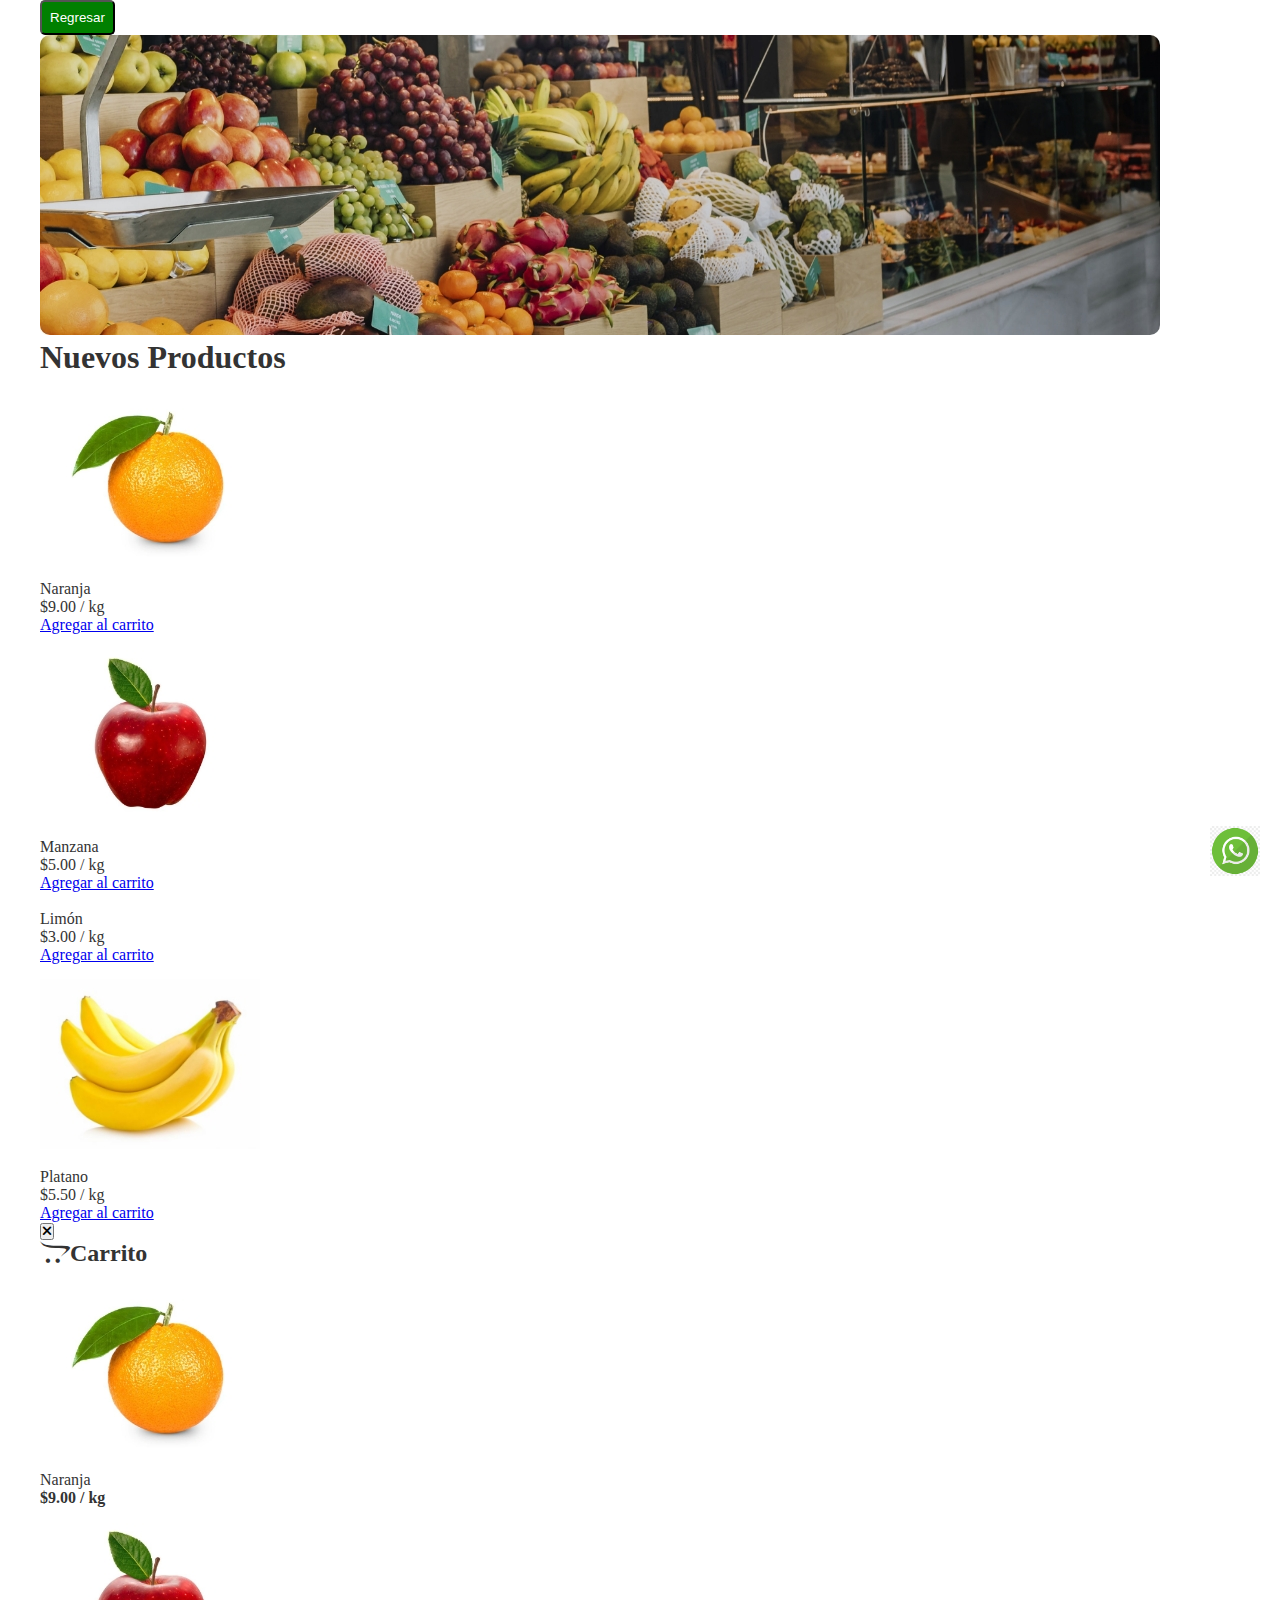
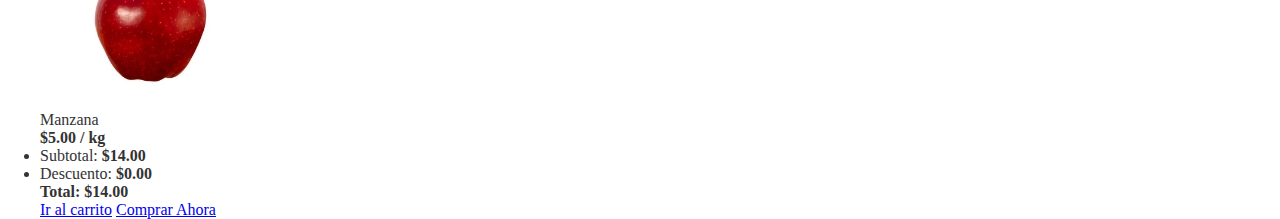
==== bebidas.html @ f9a5b92f "Add files via upload" ====
<!DOCTYPE html>
<html lang="en">
<head>
    <meta charset="UTF-8">
    <meta name="viewport" content="width=device-width, initial-scale=1.0">
    <title>La Esquina verde</title>
    <link rel="stylesheet" href="Granos.css">
</head>
<body>
    <a href="https://wa.me/1234567890" class="whatsapp-icon" target="_blank">
        <img src="img/wsp.png" alt="WhatsApp" width="50" height="50">
      </a>
    <button type="button" id="back"><a class="" href="index.html">Regresar</a></button>
	<!DOCTYPE html>
<html lang="es">
<head>
    <meta charset="UTF-8">
    <meta http-equiv="X-UA-Compatible" content="IE=edge">
    <meta name="viewport" content="width=device-width, initial-scale=1.0">
    <title>Diseño modal carrito de compras con html, css y javascript</title>

    <!--FUENTE DE ICONOS-->
    <link rel="stylesheet" href="https://cdnjs.cloudflare.com/ajax/libs/font-awesome/6.4.0/css/all.min.css">

    <link rel="stylesheet" href="css/style.css">
</head>
<body>
    
    <div class="container">

        <div class="banner">
            <img src="img/banner.jpg" alt="">
        </div>

        <h1 class="title">Nuevos Productos</h1>

        <div class="product-grid">
            <div class="product-grid__item">
                <div class="product-grid__imagen">
                    <img src="img/naranja.jpg" alt="">
                </div>

                <div class="product-grid__info">
                    <p class="product-grid__name">Naranja</p>
                    <p class="product-grid__price">$9.00 / kg</p>

                    <a href="#" class="product-grid__btn btn-default" data-btn-action="add-btn-cart" data-modal="#jsModalCarrito"  >Agregar al carrito</a>

                </div>

            </div>

            <div class="product-grid__item">
                <div class="product-grid__imagen">
                    <img src="img/manzana.jpg" alt="">
                </div>

                <div class="product-grid__info">
                    <p class="product-grid__name">Manzana</p>
                    <p class="product-grid__price">$5.00 / kg</p>
                    <a href="#" class="product-grid__btn btn-default" data-btn-action="add-btn-cart" data-modal="#jsModalCarrito" >Agregar al carrito</a>
                </div>

            </div>

            <div class="product-grid__item">
                <div class="product-grid__imagen">
                    <img src="img/limon.jpg" alt="">
                </div>

                <div class="product-grid__info">
                    <p class="product-grid__name">Limón</p>
                    <p class="product-grid__price">$3.00 / kg</p>
                    <a href="#" class="product-grid__btn btn-default" data-btn-action="add-btn-cart" data-modal="#jsModalCarrito">Agregar al carrito</a>
                </div>

            </div>

            <div class="product-grid__item">
                <div class="product-grid__imagen">
                    <img src="img/platano.jpg" alt="">
                </div>

                <div class="product-grid__info">
                    <p class="product-grid__name">Platano</p>
                    <p class="product-grid__price">$5.50 / kg</p>
                    <a href="#" class="product-grid__btn btn-default" data-btn-action="add-btn-cart" data-modal="#jsModalCarrito">Agregar al carrito</a>
                </div>

            </div>

        </div>

        <!--MODAL CARRITO-->
        <div class="modal" id="jsModalCarrito">
            <div class="modal__container">
                <button type="button" class="modal__close fa-solid fa-xmark jsModalClose "></button>

                <div class="modal__info">
                    <div class="modal__header">
                        <h2><i class="fa-brands fa-opencart"></i>Carrito</h2>
                    </div>

                    <div class="modal__body">
                        <div class="modal__list">
                            <div class="modal__item">
                                <div class="modal__thumb">
                                    <img src="img/naranja.jpg" alt="Naranja">
                                </div>
                                <div class="modal__text-product">
                                    <p>Naranja</p>
                                    <p><strong>$9.00 / kg</strong></p>
                                </div>
                            </div>


                            <div class="modal__item">
                                <div class="modal__thumb">
                                    <img src="img/manzana.jpg" alt="Naranja">
                                </div>
                                <div class="modal__text-product">
                                    <p>Manzana</p>
                                    <p><strong>$5.00 / kg</strong></p>
                                </div>
                            </div>

                        </div>
                    </div>

                    <div class="modal__footer">
                        <div class="modal__list-price">
                            <ul>
                                <li>Subtotal: <strong>$14.00</strong></li>
                                <li>Descuento: <strong>$0.00</strong></li>
                            </ul>
                            <h4 class="modal__total-cart"> Total: $14.00</h4>
                        </div>

                        <div class="modal__btns">
                            <a href="#" class="btn-border">Ir al carrito</a>
                            <a href="#" class="btn-primary">Comprar Ahora</a>
                        </div>
                    </div>
                </div>
            </div>
        </div>

    </div>

    <script src="Granos.js"></script>
</body>
</html>
---- Granos.css ----
/* Globales */
*::after,
*::before,
*{
    margin: 0;
    padding: 0;
    box-sizing: border-box;
}

body{
    margin: 0 auto;
    max-width: 1200px;
    font-family: 'Lato';
    color: #333;
    
}
#back {
    background-color: green;
    padding: 8px;
    border-radius: 5px;
}

#back a {
    color: #ffffff;
    text-decoration: none;
}
.icon-cart{
    width: 40px;
    height: 40px;
    stroke: #000;
}

.icon-cart:hover{
    cursor: pointer;
}

img{
    max-width: 100%;
}

/* Header */
header{
    display: flex;
    justify-content: space-between;
    padding: 30px 0 40px 0;
}

.container-icon{
    position: relative;
}

.count-products{
    position: absolute;
    top: 55%;
    right: 0;

    background-color: #000;
    color: #fff;
    width: 25px;
    height: 25px;

    display: flex;
    justify-content: center;
    align-items: center;
    border-radius: 50%;
}

#contador-productos{
    font-size: 12px;
}

.container-cart-products{
    position: absolute;
    top: 50px;
    right: 0;

    background-color: #fff;
    width: 400px;
    z-index: 1;
    box-shadow: 0 10px 20px rgba(0, 0, 0, 0.20);
    border-radius: 10px;
    
}

.cart-product{
    display: flex;
    align-items: center;
    justify-content: space-between;
    padding: 30px;

    border-bottom: 1px solid rgba(0, 0, 0, 0.20);

}

.info-cart-product{
    display: flex;
    justify-content: space-between;
    flex: 0.8;
}

.titulo-producto-carrito{
    font-size: 20px;
}

.precio-producto-carrito{
    font-weight: 700;
    font-size: 20px;
    margin-left: 10px;
}

.cantidad-producto-carrito{
    font-weight: 400;
    font-size: 20px;
}

.icon-close{
    width: 25px;
    height: 25px;
}

.icon-close:hover{
    stroke: red;
    cursor: pointer;
}

.cart-total{
    display: flex;
    justify-content: center;
    align-items: center;
    padding: 20px 0;
    gap: 20px;
}

.cart-total h3{
    font-size: 20px;
    font-weight: 700;
}

.total-pagar{
    font-size: 20px;
    font-weight: 900;
}

.hidden-cart{
    display: none;
}




/* Main */
.container-items{
    display: grid;
    grid-template-columns: repeat(3, 1fr);
    gap: 20px;
}

.item{
    border-radius: 10px;
}

.item:hover{
    box-shadow: 0 10px 20px rgba(0, 0, 0, 0.20);
}

.item img{
    width: 100%;
    height: 300px;
    object-fit: cover;
    border-radius: 10px 10px 0 0;
    transition: all .5s;
}

.item figure{
    overflow: hidden;
}

.item:hover img{
    transform: scale(1.2);
}

.info-product{
    padding: 15px 30px;
    line-height: 2;
    display: flex;
    flex-direction: column;
    gap: 10px;
}

.price{
    font-size: 18px;
    font-weight: 900;
}

.info-product button{
    border: none;
    background: none;
    background-color: #000;
    color: #fff;
    padding: 15px 10px;
    cursor: pointer;
}

footer {
    background-color: #333333;
    color: #ffffff;
    padding: 5px 0;
    text-align: center;
    width: 100%;
    position: fixed;
    bottom: 0;
}

.whatsapp-icon {
    position: fixed;
    bottom: 20px;
    right: 20px;
    z-index: 100;
  }
  
  .whatsapp-icon img {
    width: 50px;
    height: 50px;
  }
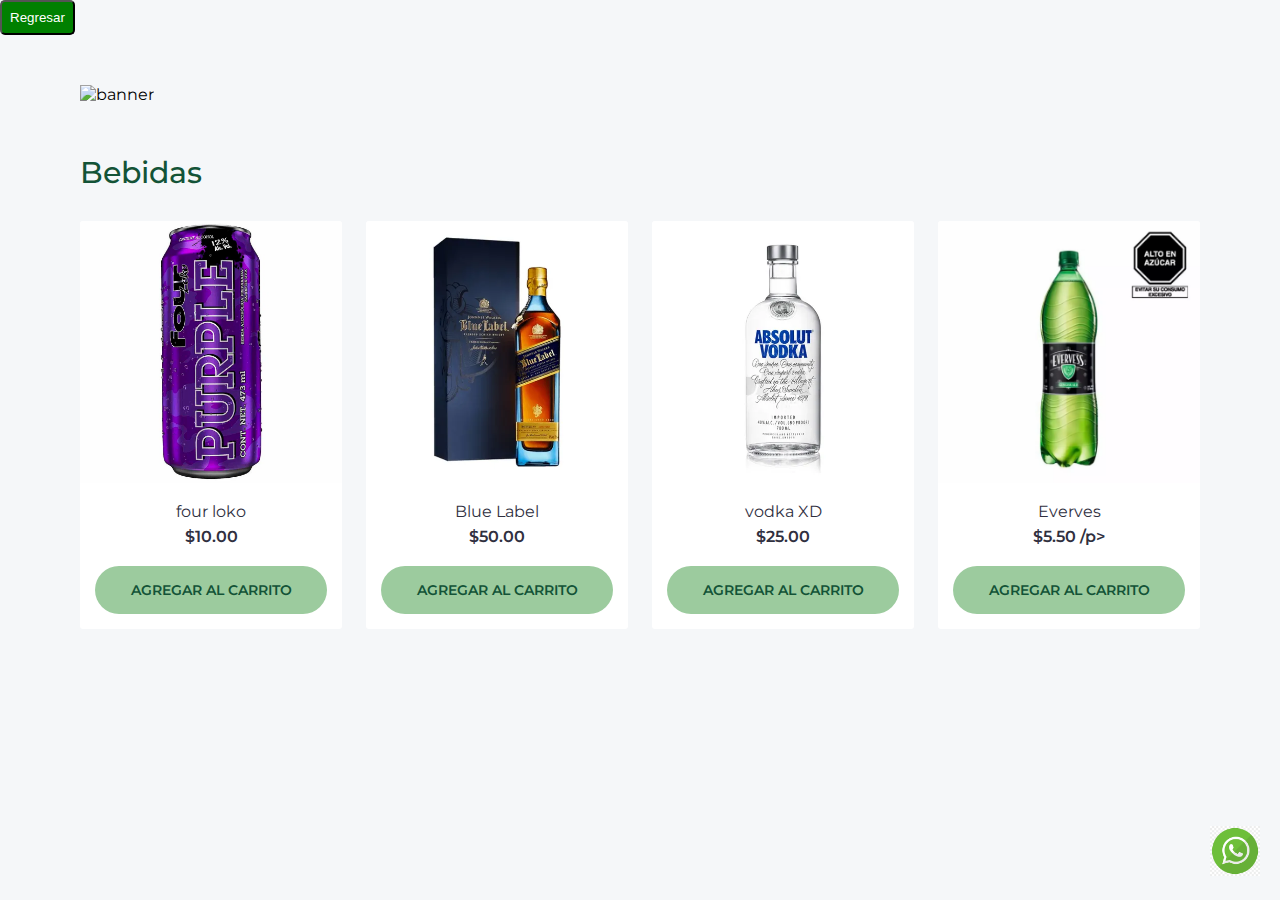
==== commit 6f71750a: "ASA" ====
--- a/bebidas.html
+++ b/bebidas.html
@@ -4,7 +4,7 @@
     <meta charset="UTF-8">
     <meta name="viewport" content="width=device-width, initial-scale=1.0">
     <title>La Esquina verde</title>
-    <link rel="stylesheet" href="Granos.css">
+    <link rel="stylesheet" href="bebidas.css">
 </head>
 <body>
     <a href="https://wa.me/1234567890" class="whatsapp-icon" target="_blank">
@@ -17,32 +17,32 @@
     <meta charset="UTF-8">
     <meta http-equiv="X-UA-Compatible" content="IE=edge">
     <meta name="viewport" content="width=device-width, initial-scale=1.0">
-    <title>Diseño modal carrito de compras con html, css y javascript</title>
+    <title>Comida Rapida</title>
 
     <!--FUENTE DE ICONOS-->
     <link rel="stylesheet" href="https://cdnjs.cloudflare.com/ajax/libs/font-awesome/6.4.0/css/all.min.css">
 
-    <link rel="stylesheet" href="css/style.css">
+    <link rel="stylesheet" href="Comidarapida.css">
 </head>
 <body>
     
     <div class="container">
 
         <div class="banner">
-            <img src="img/banner.jpg" alt="">
+            <img src="img/bebidas_400x700.jpeg" alt="banner">
         </div>
 
-        <h1 class="title">Nuevos Productos</h1>
+        <h1 class="title">Bebidas</h1>
 
         <div class="product-grid">
             <div class="product-grid__item">
                 <div class="product-grid__imagen">
-                    <img src="img/naranja.jpg" alt="">
+                    <img src="img/four82.webp" alt="four loko">
                 </div>
 
                 <div class="product-grid__info">
-                    <p class="product-grid__name">Naranja</p>
-                    <p class="product-grid__price">$9.00 / kg</p>
+                    <p class="product-grid__name">four loko</p>
+                    <p class="product-grid__price">$10.00 </p>
 
                     <a href="#" class="product-grid__btn btn-default" data-btn-action="add-btn-cart" data-modal="#jsModalCarrito"  >Agregar al carrito</a>
 
@@ -52,12 +52,12 @@
 
             <div class="product-grid__item">
                 <div class="product-grid__imagen">
-                    <img src="img/manzana.jpg" alt="">
+                    <img src="img/blue label.webp" alt="">
                 </div>
 
                 <div class="product-grid__info">
-                    <p class="product-grid__name">Manzana</p>
-                    <p class="product-grid__price">$5.00 / kg</p>
+                    <p class="product-grid__name">Blue Label</p>
+                    <p class="product-grid__price">$50.00 </p>
                     <a href="#" class="product-grid__btn btn-default" data-btn-action="add-btn-cart" data-modal="#jsModalCarrito" >Agregar al carrito</a>
                 </div>
 
@@ -65,12 +65,12 @@
 
             <div class="product-grid__item">
                 <div class="product-grid__imagen">
-                    <img src="img/limon.jpg" alt="">
+                    <img src="img/vodka.webp" alt="">
                 </div>
 
                 <div class="product-grid__info">
-                    <p class="product-grid__name">Limón</p>
-                    <p class="product-grid__price">$3.00 / kg</p>
+                    <p class="product-grid__name">vodka XD</p>
+                    <p class="product-grid__price">$25.00 </p>
                     <a href="#" class="product-grid__btn btn-default" data-btn-action="add-btn-cart" data-modal="#jsModalCarrito">Agregar al carrito</a>
                 </div>
 
@@ -78,12 +78,12 @@
 
             <div class="product-grid__item">
                 <div class="product-grid__imagen">
-                    <img src="img/platano.jpg" alt="">
+                    <img src="img/everves.webp" alt="">
                 </div>
 
                 <div class="product-grid__info">
-                    <p class="product-grid__name">Platano</p>
-                    <p class="product-grid__price">$5.50 / kg</p>
+                    <p class="product-grid__name">Everves</p>
+                    <p class="product-grid__price">$5.50 /p>
                     <a href="#" class="product-grid__btn btn-default" data-btn-action="add-btn-cart" data-modal="#jsModalCarrito">Agregar al carrito</a>
                 </div>
 
@@ -91,7 +91,7 @@
 
         </div>
 
-        <!--MODAL CARRITO-->
+        <!--la vaina del carrito de compras que estreeeeees-->
         <div class="modal" id="jsModalCarrito">
             <div class="modal__container">
                 <button type="button" class="modal__close fa-solid fa-xmark jsModalClose "></button>
@@ -105,22 +105,22 @@
                         <div class="modal__list">
                             <div class="modal__item">
                                 <div class="modal__thumb">
-                                    <img src="img/naranja.jpg" alt="Naranja">
+                                    <img src="img/sabrosa-hamburguesa-papas-fritas.jpg" alt="Naranja">
                                 </div>
                                 <div class="modal__text-product">
-                                    <p>Naranja</p>
-                                    <p><strong>$9.00 / kg</strong></p>
+                                    <p>Hamburguesa</p>
+                                    <p><strong>$20.00 </strong></p>
                                 </div>
                             </div>
 
 
                             <div class="modal__item">
                                 <div class="modal__thumb">
-                                    <img src="img/manzana.jpg" alt="Naranja">
+                                    <img src="img/184-h.jpg" alt="Naranja">
                                 </div>
                                 <div class="modal__text-product">
-                                    <p>Manzana</p>
-                                    <p><strong>$5.00 / kg</strong></p>
+                                    <p>Shawarma</p>
+                                    <p><strong>$12.50 / kg</strong></p>
                                 </div>
                             </div>
 
@@ -130,10 +130,10 @@
                     <div class="modal__footer">
                         <div class="modal__list-price">
                             <ul>
-                                <li>Subtotal: <strong>$14.00</strong></li>
+                                <li>Subtotal: <strong>$20.00</strong></li>
                                 <li>Descuento: <strong>$0.00</strong></li>
                             </ul>
-                            <h4 class="modal__total-cart"> Total: $14.00</h4>
+                            <h4 class="modal__total-cart"> Total: $20.00</h4>
                         </div>
 
                         <div class="modal__btns">
@@ -147,6 +147,6 @@
 
     </div>
 
-    <script src="Granos.js"></script>
+    <script src="bebidas.js"></script>
 </body>
 </html>--- a/bebidas.css
+++ b/bebidas.css
@@ -0,0 +1,321 @@
+@import url('https://fonts.googleapis.com/css2?family=Montserrat:wght@100;200;300;400;500;600;700&display=swap');
+:root{
+    --color1: #135337;
+    --color2:#9CCB9E;
+    --color3: #30303F;
+    --fondo: #F5F7F9;
+    --border: #C9C6C6;
+}
+
+#back {
+    background-color: green;
+    padding: 8px;
+    border-radius: 5px;
+}
+
+#back a {
+    color: #ffffff;
+    text-decoration: none;
+}
+
+
+*{
+    padding: 0;
+    margin: 0;
+    box-sizing: border-box;
+}
+
+body{
+    font-family: 'Montserrat', sans-serif;
+    background-color: var(--fondo);
+}
+
+.container{
+    max-width: 1120px;
+    width: 95%;
+    margin-left: auto;
+    margin-right: auto;
+}
+
+img{
+    max-width: 100%;
+    
+
+}
+
+.banner{
+    margin: 50px 0;
+}
+
+.title{
+    font-size: 30px;
+    font-weight: 500;
+    color: var(--color1);
+    margin-bottom: 30px;
+}
+
+.product-grid{
+    display: grid;
+    grid-template-columns: repeat(4,1fr);
+    grid-gap: 1.5rem;
+    margin-bottom: 50px;
+}
+
+.product-grid__item{
+    background-color: #fff;
+    border-radius: 3px;
+    overflow: hidden;
+}
+
+.product-grid__imagen{
+    text-align: center;
+}
+
+.product-grid__info{
+    padding: 15px;
+    text-align: center;
+}
+
+.product-grid__name{
+    font-size: 16px;
+    color: var(--color3);
+    margin-bottom: 6px;
+    font-weight: 400;
+}
+
+.product-grid__price{
+    font-size: 16px;
+    font-weight: 600;
+    color: var(--color3);
+}
+
+.product-grid__btn{
+    margin-top: 20px;
+}
+
+.btn-default,
+.btn-border,
+.btn-primary{
+    width: 100%;
+    height: 48px;
+    line-height: 48px;
+    outline: 0;
+    display: inline-block;
+    border-radius: 25px;
+    cursor: pointer;
+    padding: 0 20px;
+
+    text-decoration: none;
+    font-size: 14px;
+    text-transform: uppercase;
+    font-weight: 600;
+    text-align: center;
+}
+
+.btn-default{
+    background-color: var(--color2);
+    color: var(--color1);
+}
+
+.btn-default:hover{
+    background-color: var(--color1);
+    color: #fff;
+}
+
+
+.btn-border{
+    border: 2px solid var(--color1);
+    color: var(--color1);
+    background-color: transparent;
+}
+
+.btn-border:hover{
+    background-color: var(--color2);
+    border-color: var(--color2);
+}
+
+.btn-primary{
+    background-color: var(--color1);
+    color: #fff;
+}
+
+.modal{
+    position: fixed;
+    top: 0;
+    right: 0;
+    background-color: var(--fondo);
+    width: 100%;
+    max-width: 350px;
+    height: 100vh;
+
+    visibility: hidden;
+    opacity: 0;
+    transform: translateX(100%);
+    transition: all .35s ease-in;
+
+    z-index: 20000;
+}
+
+.modal::after{
+    position: fixed;
+    top: 0;
+    right: 350px;
+    width: 100vw;
+    height: 100vh;
+    background-color: rgba(0, 0, 0, .4);
+    z-index: 999;
+
+    opacity: 0;
+    content: '';
+    pointer-events: none;
+    transition: all .35s ease-in;
+}
+
+.modal.active{
+    visibility: visible;
+    opacity: 1;
+    transform: none;
+}
+
+.modal.active::after{
+    opacity: 1;
+    pointer-events: auto;
+}
+.modal__container{
+    height: 100%;
+    padding: 30px;
+    position: relative;
+    z-index: 1000;
+}
+
+.modal__close{
+    position: absolute;
+    left: -50px;
+    top: 20px;
+    width: 40px;
+    height: 40px;
+    border-radius: 50%;
+    background-color: var(--color2);
+    color: var(--color1);
+    border: none;
+    font-size: 18px;
+    cursor: pointer;
+}
+
+.modal__info{
+    display: flex;
+    flex-flow: column;
+    height: 100%;
+    overflow: hidden;
+}
+
+.modal__header{
+    padding-bottom: 30px;
+    margin-bottom: 30px;
+    border-bottom: 1px solid var(--border);
+}
+
+.modal__header h2{
+    font-size: 24px;
+    color: var(--color1);
+    font-weight: 600;
+}
+
+.modal__header h2 i{
+    margin-right: 10px;
+}
+
+.modal__body{
+    position: relative;
+    overflow-x: hidden;
+    overflow-y: visible;
+    width: 100%;
+    flex-grow: 1;
+}
+
+.modal__item{
+    display: flex;
+    align-items: center;
+}
+
+.modal__item + .modal__item{
+    margin-top: 20px;
+}
+
+.modal__thumb{
+    width: 80px;
+}
+
+.modal__text-product{
+    width: calc(100% - 80px);
+    padding-left: 20px;
+}
+
+.modal__text-product p strong{
+    color: var(--color1);
+    margin-top: 6px;
+}
+
+.modal__footer{
+    padding-top: 30px;
+    margin-top: 30px;
+    border-top: 1px solid var(--border);
+}
+
+.modal__list-price ul li+li{
+    margin-top: 10px;
+}
+
+.modal__list-price ul li strong{
+    color: var(--color1);
+}
+
+.modal__total-cart{
+    font-size: 20px;
+    color: var(--color1);
+    margin: 20px 0;
+}
+
+.modal__btns{
+    padding-top: 30px;
+    border-top: 1px solid var(--border);
+}
+
+.modal__btns a+a{
+    margin-top: 15px;
+}
+
+@media (max-width: 820px){
+    .product-grid{
+        grid-template-columns: repeat(2,1fr);
+    }
+}
+
+
+@media (max-width: 600px){
+    .product-grid{
+        grid-template-columns: 1fr;
+    }
+}
+
+footer {
+    background-color: #333333;
+    color: #ffffff;
+    padding: 5px 0;
+    text-align: center;
+    width: 100%;
+    position: fixed;
+    bottom: 0;
+}
+
+.whatsapp-icon {
+    position: fixed;
+    bottom: 20px;
+    right: 20px;
+    z-index: 100;
+  }
+  
+  .whatsapp-icon img {
+    width: 50px;
+    height: 50px;
+  }--- a/Comidarapida.css
+++ b/Comidarapida.css
@@ -0,0 +1,307 @@
+@import url('https://fonts.googleapis.com/css2?family=Montserrat:wght@100;200;300;400;500;600;700&display=swap');
+:root{
+    --color1: #135337;
+    --color2:#9CCB9E;
+    --color3: #30303F;
+    --fondo: #F5F7F9;
+    --border: #C9C6C6;
+}
+
+*{
+    padding: 0;
+    margin: 0;
+    box-sizing: border-box;
+}
+
+body{
+    font-family: 'Montserrat', sans-serif;
+    background-color: var(--fondo);
+}
+
+.container{
+    max-width: 1120px;
+    width: 95%;
+    margin-left: auto;
+    margin-right: auto;
+}
+
+img{
+    max-width: 100%;
+}
+
+.banner{
+    margin: 50px 0;
+}
+
+.title{
+    font-size: 30px;
+    font-weight: 500;
+    color: var(--color1);
+    margin-bottom: 30px;
+}
+
+.product-grid{
+    display: grid;
+    grid-template-columns: repeat(4,1fr);
+    grid-gap: 1.5rem;
+    margin-bottom: 50px;
+}
+
+.product-grid__item{
+    background-color: #fff;
+    border-radius: 3px;
+    overflow: hidden;
+}
+
+.product-grid__imagen{
+    text-align: center;
+}
+
+.product-grid__info{
+    padding: 15px;
+    text-align: center;
+}
+
+.product-grid__name{
+    font-size: 16px;
+    color: var(--color3);
+    margin-bottom: 6px;
+    font-weight: 400;
+}
+
+.product-grid__price{
+    font-size: 16px;
+    font-weight: 600;
+    color: var(--color3);
+}
+
+.product-grid__btn{
+    margin-top: 20px;
+}
+
+.btn-default,
+.btn-border,
+.btn-primary{
+    width: 100%;
+    height: 48px;
+    line-height: 48px;
+    outline: 0;
+    display: inline-block;
+    border-radius: 25px;
+    cursor: pointer;
+    padding: 0 20px;
+
+    text-decoration: none;
+    font-size: 14px;
+    text-transform: uppercase;
+    font-weight: 600;
+    text-align: center;
+}
+
+.btn-default{
+    background-color: var(--color2);
+    color: var(--color1);
+}
+
+.btn-default:hover{
+    background-color: var(--color1);
+    color: #fff;
+}
+
+
+.btn-border{
+    border: 2px solid var(--color1);
+    color: var(--color1);
+    background-color: transparent;
+}
+
+.btn-border:hover{
+    background-color: var(--color2);
+    border-color: var(--color2);
+}
+
+.btn-primary{
+    background-color: var(--color1);
+    color: #fff;
+}
+
+.modal{
+    position: fixed;
+    top: 0;
+    right: 0;
+    background-color: var(--fondo);
+    width: 100%;
+    max-width: 350px;
+    height: 100vh;
+
+    visibility: hidden;
+    opacity: 0;
+    transform: translateX(100%);
+    transition: all .35s ease-in;
+
+    z-index: 20000;
+}
+
+.modal::after{
+    position: fixed;
+    top: 0;
+    right: 350px;
+    width: 100vw;
+    height: 100vh;
+    background-color: rgba(0, 0, 0, .4);
+    z-index: 999;
+
+    opacity: 0;
+    content: '';
+    pointer-events: none;
+    transition: all .35s ease-in;
+}
+
+.modal.active{
+    visibility: visible;
+    opacity: 1;
+    transform: none;
+}
+
+.modal.active::after{
+    opacity: 1;
+    pointer-events: auto;
+}
+.modal__container{
+    height: 100%;
+    padding: 30px;
+    position: relative;
+    z-index: 1000;
+}
+
+.modal__close{
+    position: absolute;
+    left: -50px;
+    top: 20px;
+    width: 40px;
+    height: 40px;
+    border-radius: 50%;
+    background-color: var(--color2);
+    color: var(--color1);
+    border: none;
+    font-size: 18px;
+    cursor: pointer;
+}
+
+.modal__info{
+    display: flex;
+    flex-flow: column;
+    height: 100%;
+    overflow: hidden;
+}
+
+.modal__header{
+    padding-bottom: 30px;
+    margin-bottom: 30px;
+    border-bottom: 1px solid var(--border);
+}
+
+.modal__header h2{
+    font-size: 24px;
+    color: var(--color1);
+    font-weight: 600;
+}
+
+.modal__header h2 i{
+    margin-right: 10px;
+}
+
+.modal__body{
+    position: relative;
+    overflow-x: hidden;
+    overflow-y: visible;
+    width: 100%;
+    flex-grow: 1;
+}
+
+.modal__item{
+    display: flex;
+    align-items: center;
+}
+
+.modal__item + .modal__item{
+    margin-top: 20px;
+}
+
+.modal__thumb{
+    width: 80px;
+}
+
+.modal__text-product{
+    width: calc(100% - 80px);
+    padding-left: 20px;
+}
+
+.modal__text-product p strong{
+    color: var(--color1);
+    margin-top: 6px;
+}
+
+.modal__footer{
+    padding-top: 30px;
+    margin-top: 30px;
+    border-top: 1px solid var(--border);
+}
+
+.modal__list-price ul li+li{
+    margin-top: 10px;
+}
+
+.modal__list-price ul li strong{
+    color: var(--color1);
+}
+
+.modal__total-cart{
+    font-size: 20px;
+    color: var(--color1);
+    margin: 20px 0;
+}
+
+.modal__btns{
+    padding-top: 30px;
+    border-top: 1px solid var(--border);
+}
+
+.modal__btns a+a{
+    margin-top: 15px;
+}
+
+@media (max-width: 820px){
+    .product-grid{
+        grid-template-columns: repeat(2,1fr);
+    }
+}
+
+
+@media (max-width: 600px){
+    .product-grid{
+        grid-template-columns: 1fr;
+    }
+}
+
+footer {
+    background-color: #333333;
+    color: #ffffff;
+    padding: 5px 0;
+    text-align: center;
+    width: 100%;
+    position: fixed;
+    bottom: 0;
+}
+
+.whatsapp-icon {
+    position: fixed;
+    bottom: 20px;
+    right: 20px;
+    z-index: 100;
+  }
+  
+  .whatsapp-icon img {
+    width: 50px;
+    height: 50px;
+  }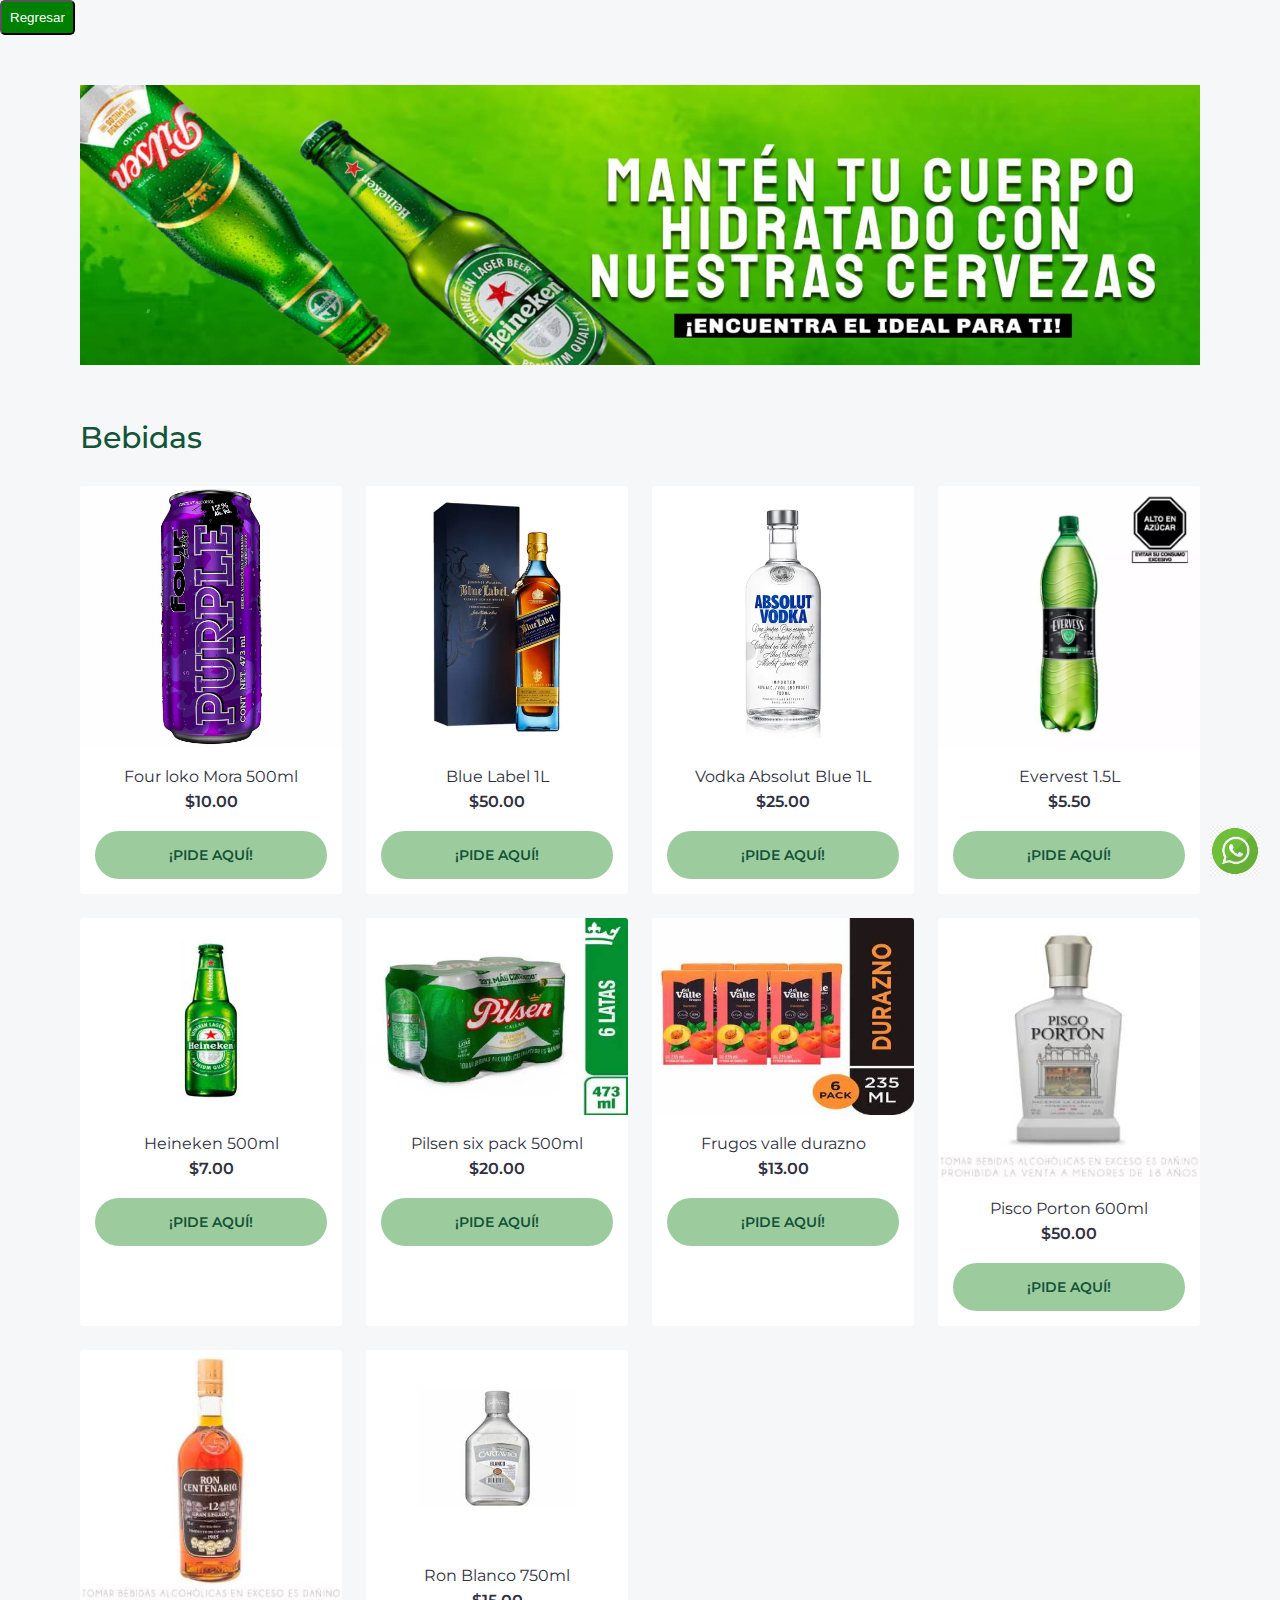
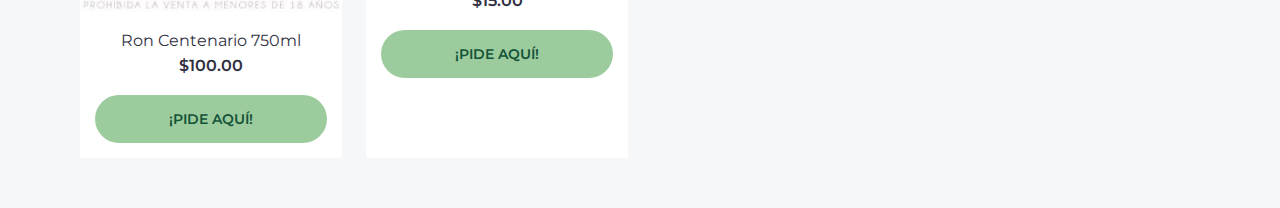
==== commit 1293566e: "Se modificó la sección bebidas y carrusel prmocional de bebidas :)" ====
--- a/bebidas.html
+++ b/bebidas.html
@@ -29,7 +29,7 @@
     <div class="container">
 
         <div class="banner">
-            <img src="img/bebidas_400x700.jpeg" alt="banner">
+            <img src="img/Bannerbebidas.jpg" alt="banner">
         </div>
 
         <h1 class="title">Bebidas</h1>
@@ -41,10 +41,10 @@
                 </div>
 
                 <div class="product-grid__info">
-                    <p class="product-grid__name">four loko</p>
+                    <p class="product-grid__name">Four loko Mora 500ml</p>
                     <p class="product-grid__price">$10.00 </p>
 
-                    <a href="#" class="product-grid__btn btn-default" data-btn-action="add-btn-cart" data-modal="#jsModalCarrito"  >Agregar al carrito</a>
+                    <a href="#" class="product-grid__btn btn-default" data-btn-action="add-btn-cart" data-modal="#jsModalCarrito"  >¡Pide aquí!</a>
 
                 </div>
 
@@ -56,9 +56,9 @@
                 </div>
 
                 <div class="product-grid__info">
-                    <p class="product-grid__name">Blue Label</p>
+                    <p class="product-grid__name">Blue Label 1L</p>
                     <p class="product-grid__price">$50.00 </p>
-                    <a href="#" class="product-grid__btn btn-default" data-btn-action="add-btn-cart" data-modal="#jsModalCarrito" >Agregar al carrito</a>
+                    <a href="#" class="product-grid__btn btn-default" data-btn-action="add-btn-cart" data-modal="#jsModalCarrito" >¡Pide aquí!</a>
                 </div>
 
             </div>
@@ -69,9 +69,9 @@
                 </div>
 
                 <div class="product-grid__info">
-                    <p class="product-grid__name">vodka XD</p>
+                    <p class="product-grid__name">Vodka Absolut Blue 1L</p>
                     <p class="product-grid__price">$25.00 </p>
-                    <a href="#" class="product-grid__btn btn-default" data-btn-action="add-btn-cart" data-modal="#jsModalCarrito">Agregar al carrito</a>
+                    <a href="#" class="product-grid__btn btn-default" data-btn-action="add-btn-cart" data-modal="#jsModalCarrito">¡Pide aquí!</a>
                 </div>
 
             </div>
@@ -82,12 +82,88 @@
                 </div>
 
                 <div class="product-grid__info">
-                    <p class="product-grid__name">Everves</p>
-                    <p class="product-grid__price">$5.50 /p>
-                    <a href="#" class="product-grid__btn btn-default" data-btn-action="add-btn-cart" data-modal="#jsModalCarrito">Agregar al carrito</a>
-                </div>
-
-            </div>
+                    <p class="product-grid__name">Evervest 1.5L</p>
+                    <p class="product-grid__price">$5.50</p>
+                    <a href="#" class="product-grid__btn btn-default" data-btn-action="add-btn-cart" data-modal="#jsModalCarrito">¡Pide aquí!</a>
+                </div>
+
+            </div>
+
+            <div class="product-grid__item">
+                <div class="product-grid__imagen">
+                    <img src="img/cerveza-heineken_900x6591.jpg" alt="">
+                </div>
+
+                <div class="product-grid__info">
+                    <p class="product-grid__name">Heineken 500ml</p>
+                    <p class="product-grid__price">$7.00</p>
+                    <a href="#" class="product-grid__btn btn-default" data-btn-action="add-btn-cart" data-modal="#jsModalCarrito">¡Pide aquí!</a>
+                </div>
+            
+            
+</div>
+            
+
+                <div class="product-grid__item">
+                    <div class="product-grid__imagen">
+                        <img src="img/pilsen.jpg" alt="">
+                    </div>
+    
+                    <div class="product-grid__info">
+                        <p class="product-grid__name">Pilsen six pack 500ml</p>
+                        <p class="product-grid__price">$20.00</p>
+                        <a href="#" class="product-grid__btn btn-default" data-btn-action="add-btn-cart" data-modal="#jsModalCarrito">¡Pide aquí!</a>
+                    </div>
+               </div>
+
+               <div class="product-grid__item">
+                <div class="product-grid__imagen">
+                    <img src="img/frugos-valle.jpg" alt="">
+                </div>
+
+                <div class="product-grid__info">
+                    <p class="product-grid__name">Frugos valle durazno</p>
+                    <p class="product-grid__price">$13.00</p>
+                    <a href="#" class="product-grid__btn btn-default" data-btn-action="add-btn-cart" data-modal="#jsModalCarrito">¡Pide aquí!</a>
+                </div>
+           </div>
+
+           <div class="product-grid__item">
+            <div class="product-grid__imagen">
+                <img src="img/pisco-porton.jpg" alt="">
+            </div>
+
+            <div class="product-grid__info">
+                <p class="product-grid__name">Pisco Porton 600ml</p>
+                <p class="product-grid__price">$50.00</p>
+                <a href="#" class="product-grid__btn btn-default" data-btn-action="add-btn-cart" data-modal="#jsModalCarrito">¡Pide aquí!</a>
+            </div>
+       </div>
+
+       <div class="product-grid__item">
+        <div class="product-grid__imagen">
+            <img src="img/Ron centenario.jpg" alt="">
+        </div>
+
+        <div class="product-grid__info">
+            <p class="product-grid__name">Ron Centenario 750ml</p>
+            <p class="product-grid__price">$100.00</p>
+            <a href="#" class="product-grid__btn btn-default" data-btn-action="add-btn-cart" data-modal="#jsModalCarrito">¡Pide aquí!</a>
+        </div>
+   </div>
+
+   <div class="product-grid__item">
+    <div class="product-grid__imagen">
+        <img src="img/Ron Blanco.jpg" alt="">
+    </div>
+
+    <div class="product-grid__info">
+        <p class="product-grid__name">Ron Blanco 750ml</p>
+        <p class="product-grid__price">$15.00</p>
+        <a href="#" class="product-grid__btn btn-default" data-btn-action="add-btn-cart" data-modal="#jsModalCarrito">¡Pide aquí!</a>
+    </div>
+</div>
+
 
         </div>
 
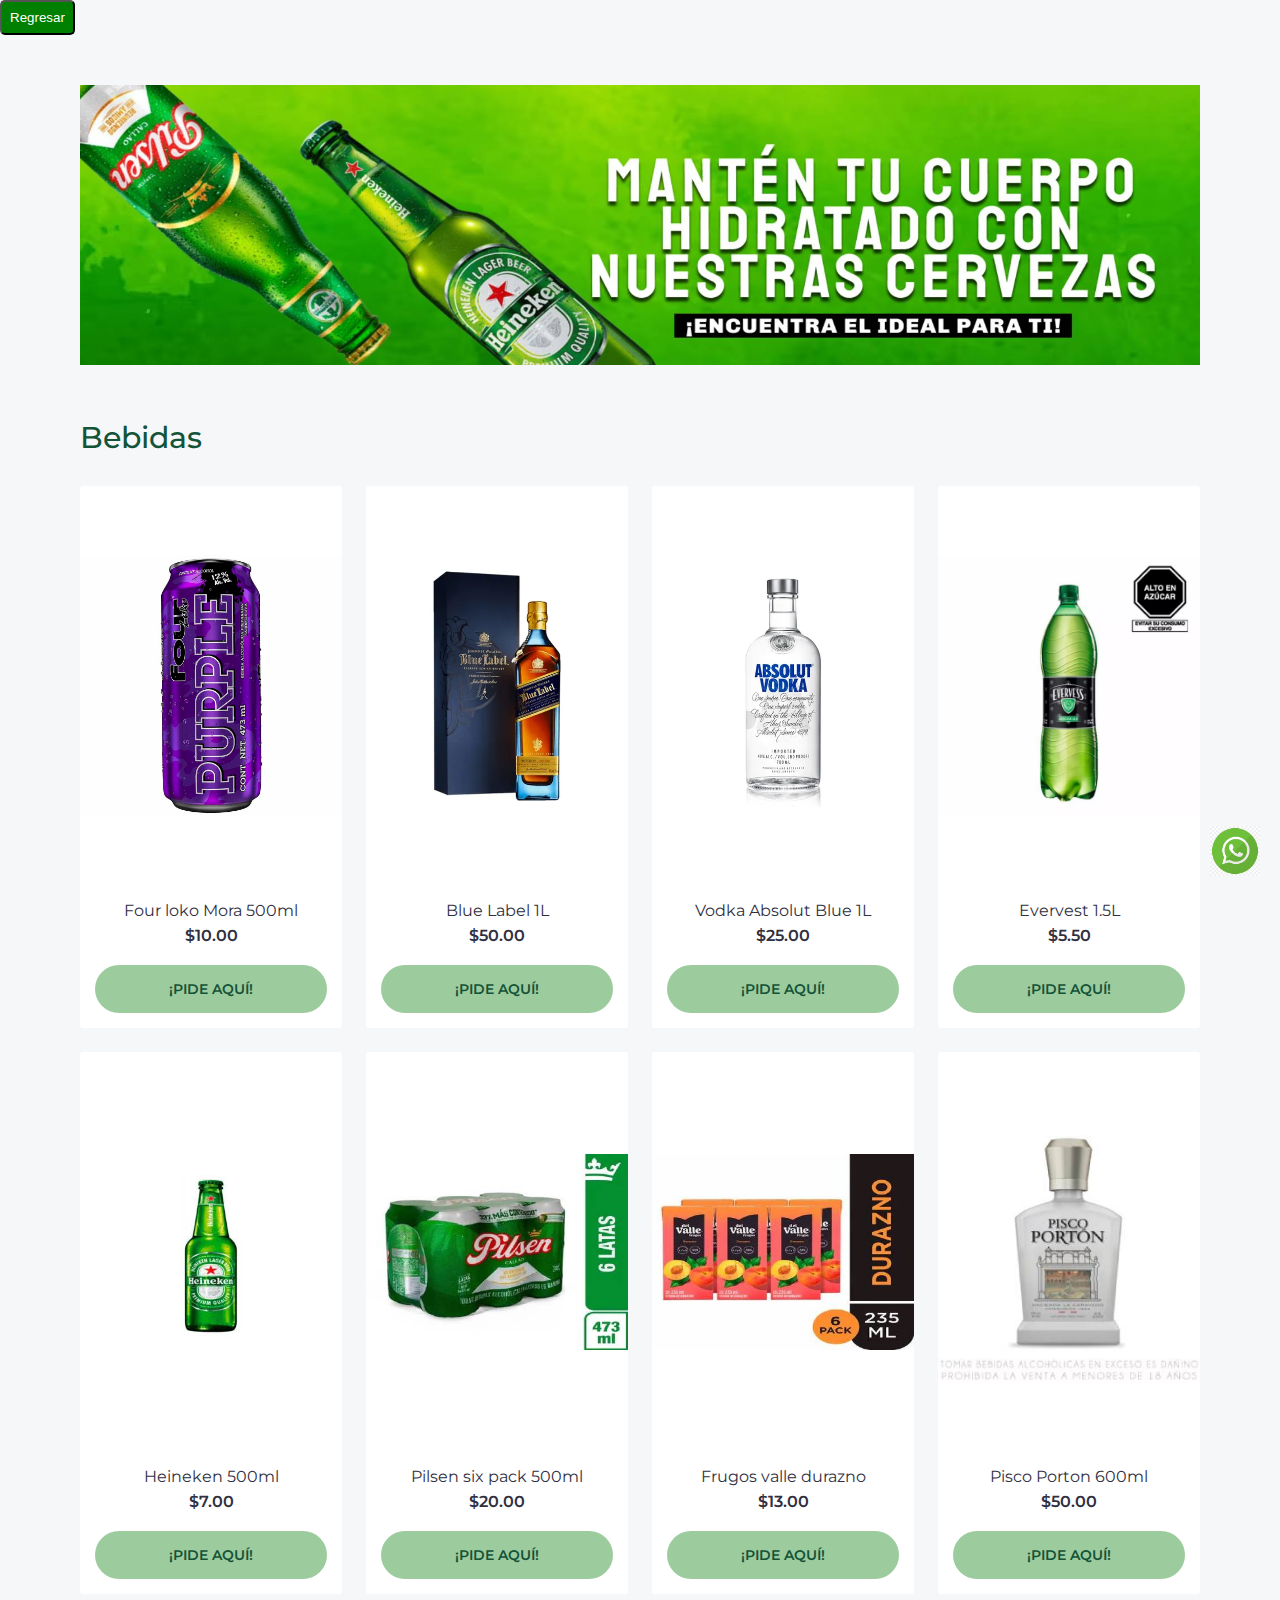
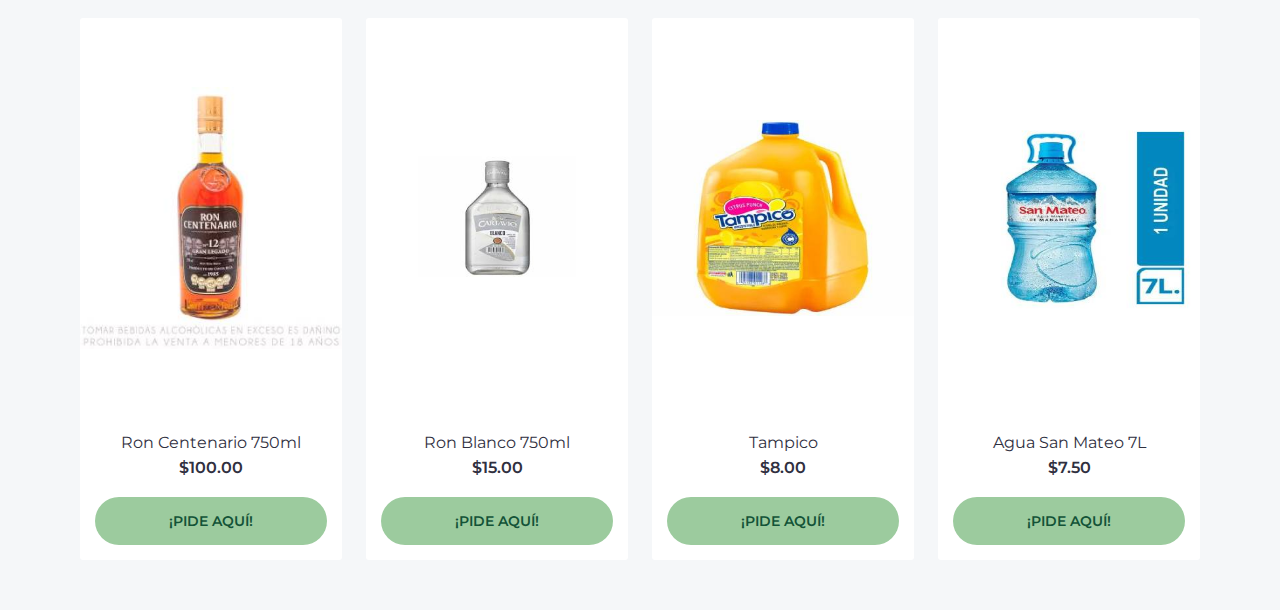
==== commit 346570a9: "Se modificó el tamaño de los contenedores sección bebidas :)" ====
--- a/bebidas.html
+++ b/bebidas.html
@@ -162,6 +162,35 @@
         <p class="product-grid__price">$15.00</p>
         <a href="#" class="product-grid__btn btn-default" data-btn-action="add-btn-cart" data-modal="#jsModalCarrito">¡Pide aquí!</a>
     </div>
+
+    </div>
+
+
+    <div class="product-grid__item">
+        <div class="product-grid__imagen">
+            <img src="img/tampico.jpg" alt="">
+        </div>
+    
+        <div class="product-grid__info">
+            <p class="product-grid__name">Tampico</p>
+            <p class="product-grid__price">$8.00</p>
+            <a href="#" class="product-grid__btn btn-default" data-btn-action="add-btn-cart" data-modal="#jsModalCarrito">¡Pide aquí!</a>
+        </div>
+        </div>
+
+        <div class="product-grid__item">
+            <div class="product-grid__imagen">
+                <img src="img/Agua.jpg" alt="">
+            </div>
+        
+            <div class="product-grid__info">
+                <p class="product-grid__name">Agua San Mateo 7L</p>
+                <p class="product-grid__price">$7.50</p>
+                <a href="#" class="product-grid__btn btn-default" data-btn-action="add-btn-cart" data-modal="#jsModalCarrito">¡Pide aquí!</a>
+            </div>
+            </div>
+    
+    
 </div>
 
 
--- a/bebidas.css
+++ b/bebidas.css
@@ -318,4 +318,13 @@
   .whatsapp-icon img {
     width: 50px;
     height: 50px;
-  }+  }
+
+  .product-grid__imagen {
+    text-align: center;
+    height: 400px;
+    overflow: hidden;
+    display: flex;
+    align-content: center;
+    align-items: center;
+}
--- a/Comidarapida.css
+++ b/Comidarapida.css
@@ -1,307 +1,319 @@
-@import url('https://fonts.googleapis.com/css2?family=Montserrat:wght@100;200;300;400;500;600;700&display=swap');
-:root{
-    --color1: #135337;
-    --color2:#9CCB9E;
-    --color3: #30303F;
-    --fondo: #F5F7F9;
-    --border: #C9C6C6;
-}
-
-*{
-    padding: 0;
-    margin: 0;
-    box-sizing: border-box;
-}
-
-body{
-    font-family: 'Montserrat', sans-serif;
-    background-color: var(--fondo);
-}
-
-.container{
-    max-width: 1120px;
-    width: 95%;
-    margin-left: auto;
-    margin-right: auto;
-}
-
-img{
-    max-width: 100%;
-}
-
-.banner{
-    margin: 50px 0;
-}
-
-.title{
-    font-size: 30px;
-    font-weight: 500;
-    color: var(--color1);
-    margin-bottom: 30px;
-}
-
-.product-grid{
-    display: grid;
-    grid-template-columns: repeat(4,1fr);
-    grid-gap: 1.5rem;
-    margin-bottom: 50px;
-}
-
-.product-grid__item{
-    background-color: #fff;
-    border-radius: 3px;
-    overflow: hidden;
-}
-
-.product-grid__imagen{
-    text-align: center;
-}
-
-.product-grid__info{
-    padding: 15px;
-    text-align: center;
-}
-
-.product-grid__name{
-    font-size: 16px;
-    color: var(--color3);
-    margin-bottom: 6px;
-    font-weight: 400;
-}
-
-.product-grid__price{
-    font-size: 16px;
-    font-weight: 600;
-    color: var(--color3);
-}
-
-.product-grid__btn{
-    margin-top: 20px;
-}
-
-.btn-default,
-.btn-border,
-.btn-primary{
-    width: 100%;
-    height: 48px;
-    line-height: 48px;
-    outline: 0;
-    display: inline-block;
-    border-radius: 25px;
-    cursor: pointer;
-    padding: 0 20px;
-
-    text-decoration: none;
-    font-size: 14px;
-    text-transform: uppercase;
-    font-weight: 600;
-    text-align: center;
-}
-
-.btn-default{
-    background-color: var(--color2);
-    color: var(--color1);
-}
-
-.btn-default:hover{
-    background-color: var(--color1);
-    color: #fff;
-}
-
-
-.btn-border{
-    border: 2px solid var(--color1);
-    color: var(--color1);
-    background-color: transparent;
-}
-
-.btn-border:hover{
-    background-color: var(--color2);
-    border-color: var(--color2);
-}
-
-.btn-primary{
-    background-color: var(--color1);
-    color: #fff;
-}
-
-.modal{
-    position: fixed;
-    top: 0;
-    right: 0;
-    background-color: var(--fondo);
-    width: 100%;
-    max-width: 350px;
-    height: 100vh;
-
-    visibility: hidden;
-    opacity: 0;
-    transform: translateX(100%);
-    transition: all .35s ease-in;
-
-    z-index: 20000;
-}
-
-.modal::after{
-    position: fixed;
-    top: 0;
-    right: 350px;
-    width: 100vw;
-    height: 100vh;
-    background-color: rgba(0, 0, 0, .4);
-    z-index: 999;
-
-    opacity: 0;
-    content: '';
-    pointer-events: none;
-    transition: all .35s ease-in;
-}
-
-.modal.active{
-    visibility: visible;
-    opacity: 1;
-    transform: none;
-}
-
-.modal.active::after{
-    opacity: 1;
-    pointer-events: auto;
-}
-.modal__container{
-    height: 100%;
-    padding: 30px;
-    position: relative;
-    z-index: 1000;
-}
-
-.modal__close{
-    position: absolute;
-    left: -50px;
-    top: 20px;
-    width: 40px;
-    height: 40px;
-    border-radius: 50%;
-    background-color: var(--color2);
-    color: var(--color1);
-    border: none;
-    font-size: 18px;
-    cursor: pointer;
-}
-
-.modal__info{
-    display: flex;
-    flex-flow: column;
-    height: 100%;
-    overflow: hidden;
-}
-
-.modal__header{
-    padding-bottom: 30px;
-    margin-bottom: 30px;
-    border-bottom: 1px solid var(--border);
-}
-
-.modal__header h2{
-    font-size: 24px;
-    color: var(--color1);
-    font-weight: 600;
-}
-
-.modal__header h2 i{
-    margin-right: 10px;
-}
-
-.modal__body{
-    position: relative;
-    overflow-x: hidden;
-    overflow-y: visible;
-    width: 100%;
-    flex-grow: 1;
-}
-
-.modal__item{
-    display: flex;
-    align-items: center;
-}
-
-.modal__item + .modal__item{
-    margin-top: 20px;
-}
-
-.modal__thumb{
-    width: 80px;
-}
-
-.modal__text-product{
-    width: calc(100% - 80px);
-    padding-left: 20px;
-}
-
-.modal__text-product p strong{
-    color: var(--color1);
-    margin-top: 6px;
-}
-
-.modal__footer{
-    padding-top: 30px;
-    margin-top: 30px;
-    border-top: 1px solid var(--border);
-}
-
-.modal__list-price ul li+li{
-    margin-top: 10px;
-}
-
-.modal__list-price ul li strong{
-    color: var(--color1);
-}
-
-.modal__total-cart{
-    font-size: 20px;
-    color: var(--color1);
-    margin: 20px 0;
-}
-
-.modal__btns{
-    padding-top: 30px;
-    border-top: 1px solid var(--border);
-}
-
-.modal__btns a+a{
-    margin-top: 15px;
-}
-
-@media (max-width: 820px){
-    .product-grid{
-        grid-template-columns: repeat(2,1fr);
-    }
-}
-
-
-@media (max-width: 600px){
-    .product-grid{
-        grid-template-columns: 1fr;
-    }
-}
-
-footer {
-    background-color: #333333;
-    color: #ffffff;
-    padding: 5px 0;
-    text-align: center;
-    width: 100%;
-    position: fixed;
-    bottom: 0;
-}
-
-.whatsapp-icon {
-    position: fixed;
-    bottom: 20px;
-    right: 20px;
-    z-index: 100;
-  }
-  
-  .whatsapp-icon img {
-    width: 50px;
-    height: 50px;
+@import url('https://fonts.googleapis.com/css2?family=Montserrat:wght@100;200;300;400;500;600;700&display=swap');
+:root{
+    --color1: #135337;
+    --color2:#9CCB9E;
+    --color3: #30303F;
+    --fondo: #F5F7F9;
+    --border: #C9C6C6;
+}
+
+#back {
+    background-color: green;
+    padding: 8px;
+    border-radius: 5px;
+}
+
+#back a {
+    color: #ffffff;
+    text-decoration: none;
+}
+
+
+*{
+    padding: 0;
+    margin: 0;
+    box-sizing: border-box;
+}
+
+body{
+    font-family: 'Montserrat', sans-serif;
+    background-color: var(--fondo);
+}
+
+.container{
+    max-width: 1120px;
+    width: 95%;
+    margin-left: auto;
+    margin-right: auto;
+}
+
+img{
+    max-width: 100%;
+}
+
+.banner{
+    margin: 50px 0;
+}
+
+.title{
+    font-size: 30px;
+    font-weight: 500;
+    color: var(--color1);
+    margin-bottom: 30px;
+}
+
+.product-grid{
+    display: grid;
+    grid-template-columns: repeat(4,1fr);
+    grid-gap: 1.5rem;
+    margin-bottom: 50px;
+}
+
+.product-grid__item{
+    background-color: #fff;
+    border-radius: 3px;
+    overflow: hidden;
+}
+
+.product-grid__imagen{
+    text-align: center;
+}
+
+.product-grid__info{
+    padding: 15px;
+    text-align: center;
+}
+
+.product-grid__name{
+    font-size: 16px;
+    color: var(--color3);
+    margin-bottom: 6px;
+    font-weight: 400;
+}
+
+.product-grid__price{
+    font-size: 16px;
+    font-weight: 600;
+    color: var(--color3);
+}
+
+.product-grid__btn{
+    margin-top: 20px;
+}
+
+.btn-default,
+.btn-border,
+.btn-primary{
+    width: 100%;
+    height: 48px;
+    line-height: 48px;
+    outline: 0;
+    display: inline-block;
+    border-radius: 25px;
+    cursor: pointer;
+    padding: 0 20px;
+
+    text-decoration: none;
+    font-size: 14px;
+    text-transform: uppercase;
+    font-weight: 600;
+    text-align: center;
+}
+
+.btn-default{
+    background-color: var(--color2);
+    color: var(--color1);
+}
+
+.btn-default:hover{
+    background-color: var(--color1);
+    color: #fff;
+}
+
+
+.btn-border{
+    border: 2px solid var(--color1);
+    color: var(--color1);
+    background-color: transparent;
+}
+
+.btn-border:hover{
+    background-color: var(--color2);
+    border-color: var(--color2);
+}
+
+.btn-primary{
+    background-color: var(--color1);
+    color: #fff;
+}
+
+.modal{
+    position: fixed;
+    top: 0;
+    right: 0;
+    background-color: var(--fondo);
+    width: 100%;
+    max-width: 350px;
+    height: 100vh;
+
+    visibility: hidden;
+    opacity: 0;
+    transform: translateX(100%);
+    transition: all .35s ease-in;
+
+    z-index: 20000;
+}
+
+.modal::after{
+    position: fixed;
+    top: 0;
+    right: 350px;
+    width: 100vw;
+    height: 100vh;
+    background-color: rgba(0, 0, 0, .4);
+    z-index: 999;
+
+    opacity: 0;
+    content: '';
+    pointer-events: none;
+    transition: all .35s ease-in;
+}
+
+.modal.active{
+    visibility: visible;
+    opacity: 1;
+    transform: none;
+}
+
+.modal.active::after{
+    opacity: 1;
+    pointer-events: auto;
+}
+.modal__container{
+    height: 100%;
+    padding: 30px;
+    position: relative;
+    z-index: 1000;
+}
+
+.modal__close{
+    position: absolute;
+    left: -50px;
+    top: 20px;
+    width: 40px;
+    height: 40px;
+    border-radius: 50%;
+    background-color: var(--color2);
+    color: var(--color1);
+    border: none;
+    font-size: 18px;
+    cursor: pointer;
+}
+
+.modal__info{
+    display: flex;
+    flex-flow: column;
+    height: 100%;
+    overflow: hidden;
+}
+
+.modal__header{
+    padding-bottom: 30px;
+    margin-bottom: 30px;
+    border-bottom: 1px solid var(--border);
+}
+
+.modal__header h2{
+    font-size: 24px;
+    color: var(--color1);
+    font-weight: 600;
+}
+
+.modal__header h2 i{
+    margin-right: 10px;
+}
+
+.modal__body{
+    position: relative;
+    overflow-x: hidden;
+    overflow-y: visible;
+    width: 100%;
+    flex-grow: 1;
+}
+
+.modal__item{
+    display: flex;
+    align-items: center;
+}
+
+.modal__item + .modal__item{
+    margin-top: 20px;
+}
+
+.modal__thumb{
+    width: 80px;
+}
+
+.modal__text-product{
+    width: calc(100% - 80px);
+    padding-left: 20px;
+}
+
+.modal__text-product p strong{
+    color: var(--color1);
+    margin-top: 6px;
+}
+
+.modal__footer{
+    padding-top: 30px;
+    margin-top: 30px;
+    border-top: 1px solid var(--border);
+}
+
+.modal__list-price ul li+li{
+    margin-top: 10px;
+}
+
+.modal__list-price ul li strong{
+    color: var(--color1);
+}
+
+.modal__total-cart{
+    font-size: 20px;
+    color: var(--color1);
+    margin: 20px 0;
+}
+
+.modal__btns{
+    padding-top: 30px;
+    border-top: 1px solid var(--border);
+}
+
+.modal__btns a+a{
+    margin-top: 15px;
+}
+
+@media (max-width: 820px){
+    .product-grid{
+        grid-template-columns: repeat(2,1fr);
+    }
+}
+
+
+@media (max-width: 600px){
+    .product-grid{
+        grid-template-columns: 1fr;
+    }
+}
+
+footer {
+    background-color: #333333;
+    color: #ffffff;
+    padding: 5px 0;
+    text-align: center;
+    width: 100%;
+    position: fixed;
+    bottom: 0;
+}
+
+.whatsapp-icon {
+    position: fixed;
+    bottom: 20px;
+    right: 20px;
+    z-index: 100;
+  }
+  
+  .whatsapp-icon img {
+    width: 50px;
+    height: 50px;
   }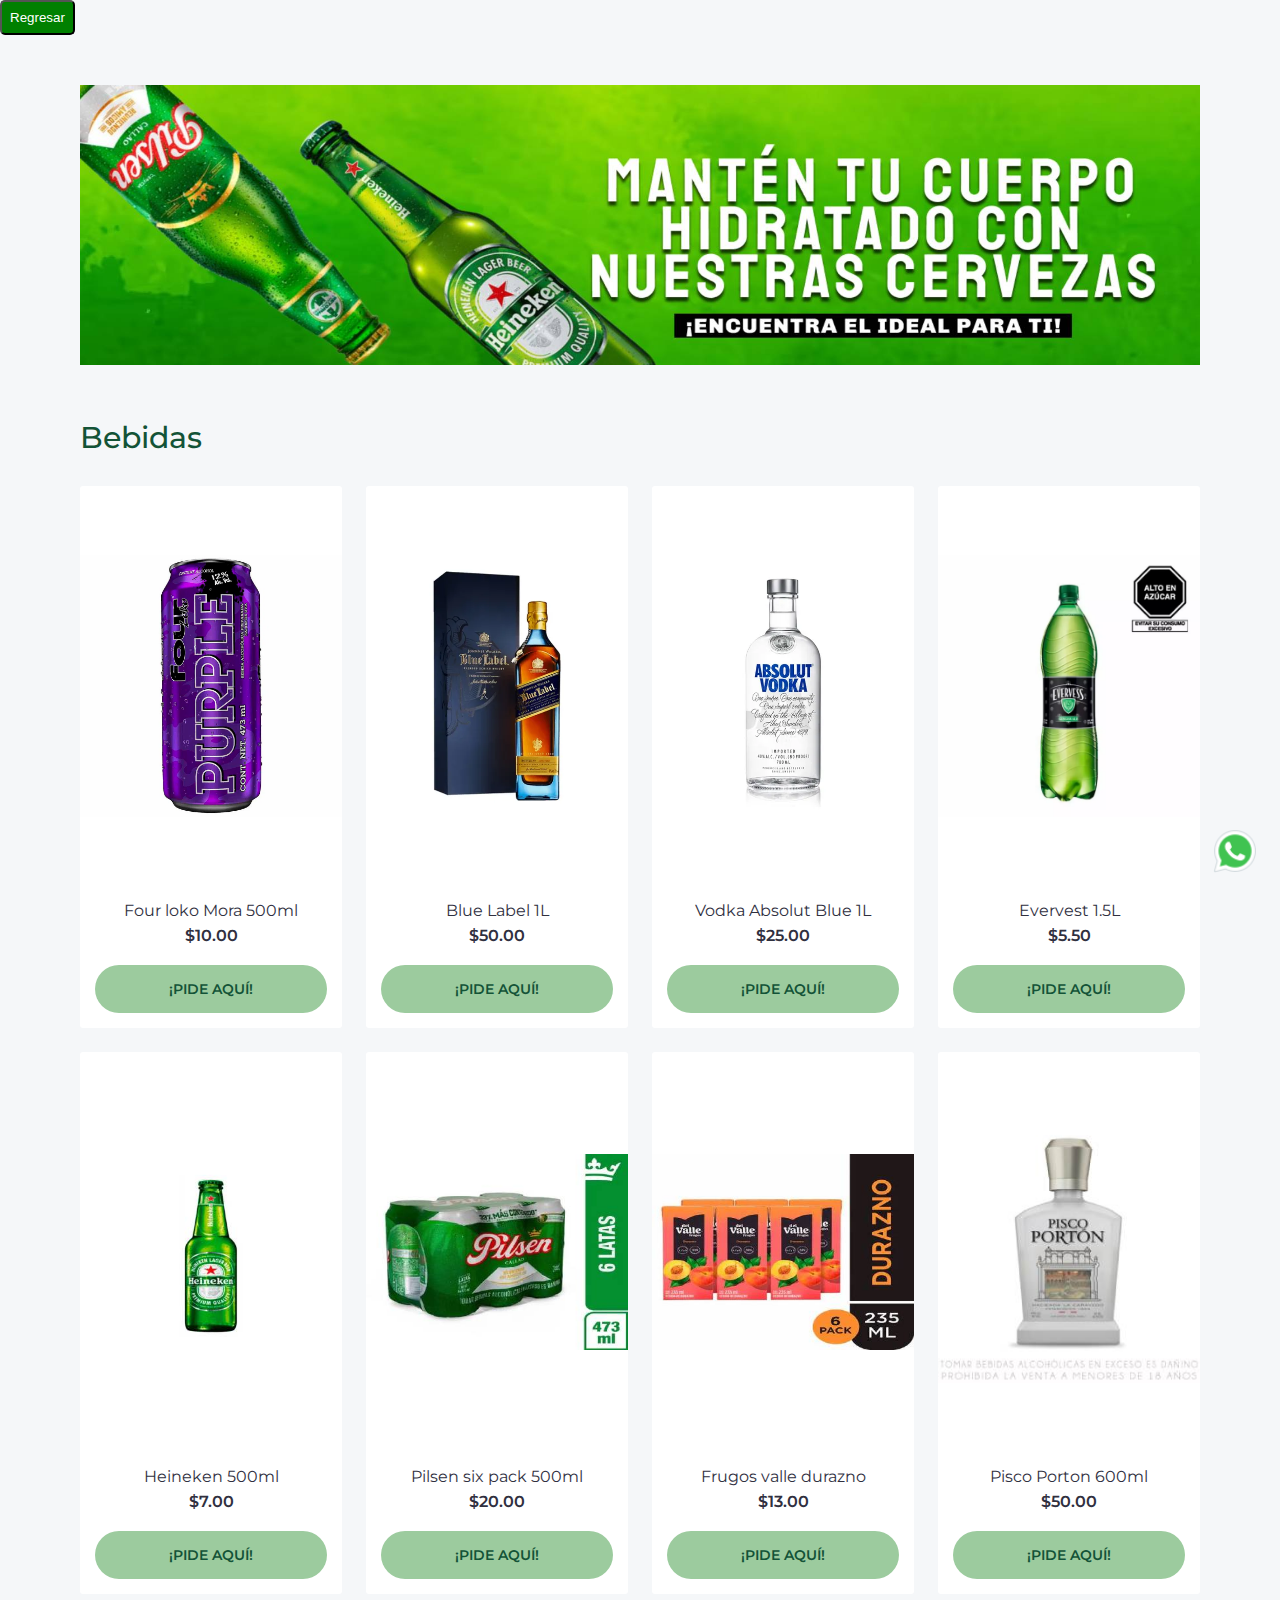
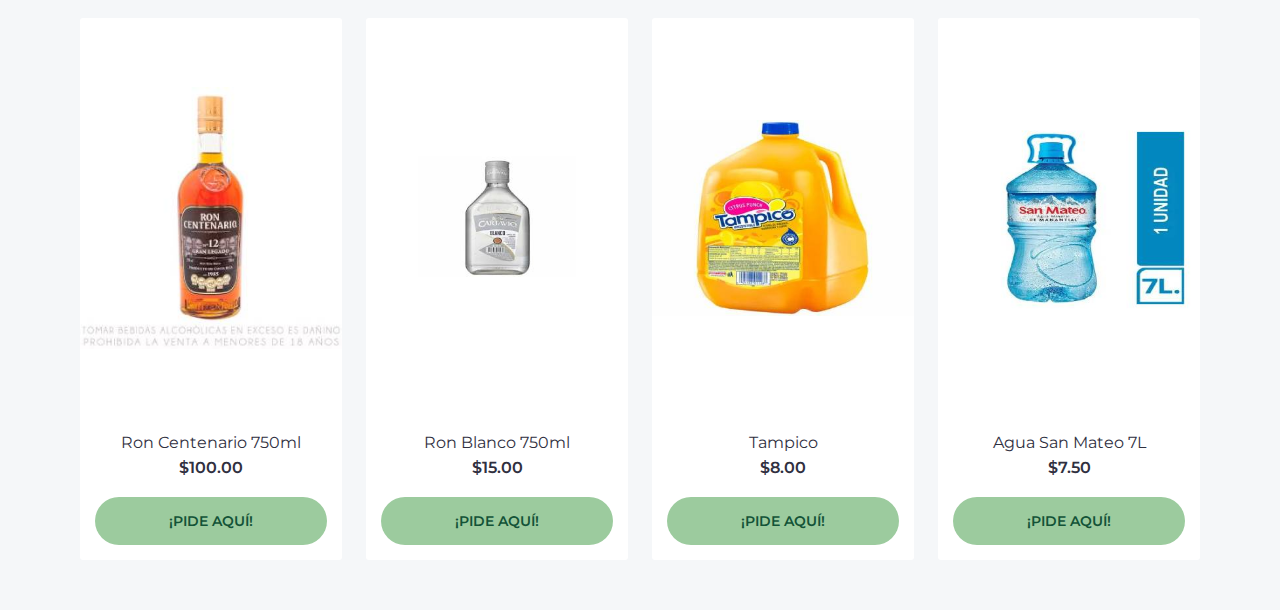
==== commit 44cdd685: "Add files via upload" ====
--- a/bebidas.html
+++ b/bebidas.html
@@ -8,7 +8,7 @@
 </head>
 <body>
     <a href="https://wa.me/1234567890" class="whatsapp-icon" target="_blank">
-        <img src="img/wsp.png" alt="WhatsApp" width="50" height="50">
+        <img src="icons8-whatsapp-48.png" alt="WhatsApp" width="50" height="50">
       </a>
     <button type="button" id="back"><a class="" href="index.html">Regresar</a></button>
 	<!DOCTYPE html>
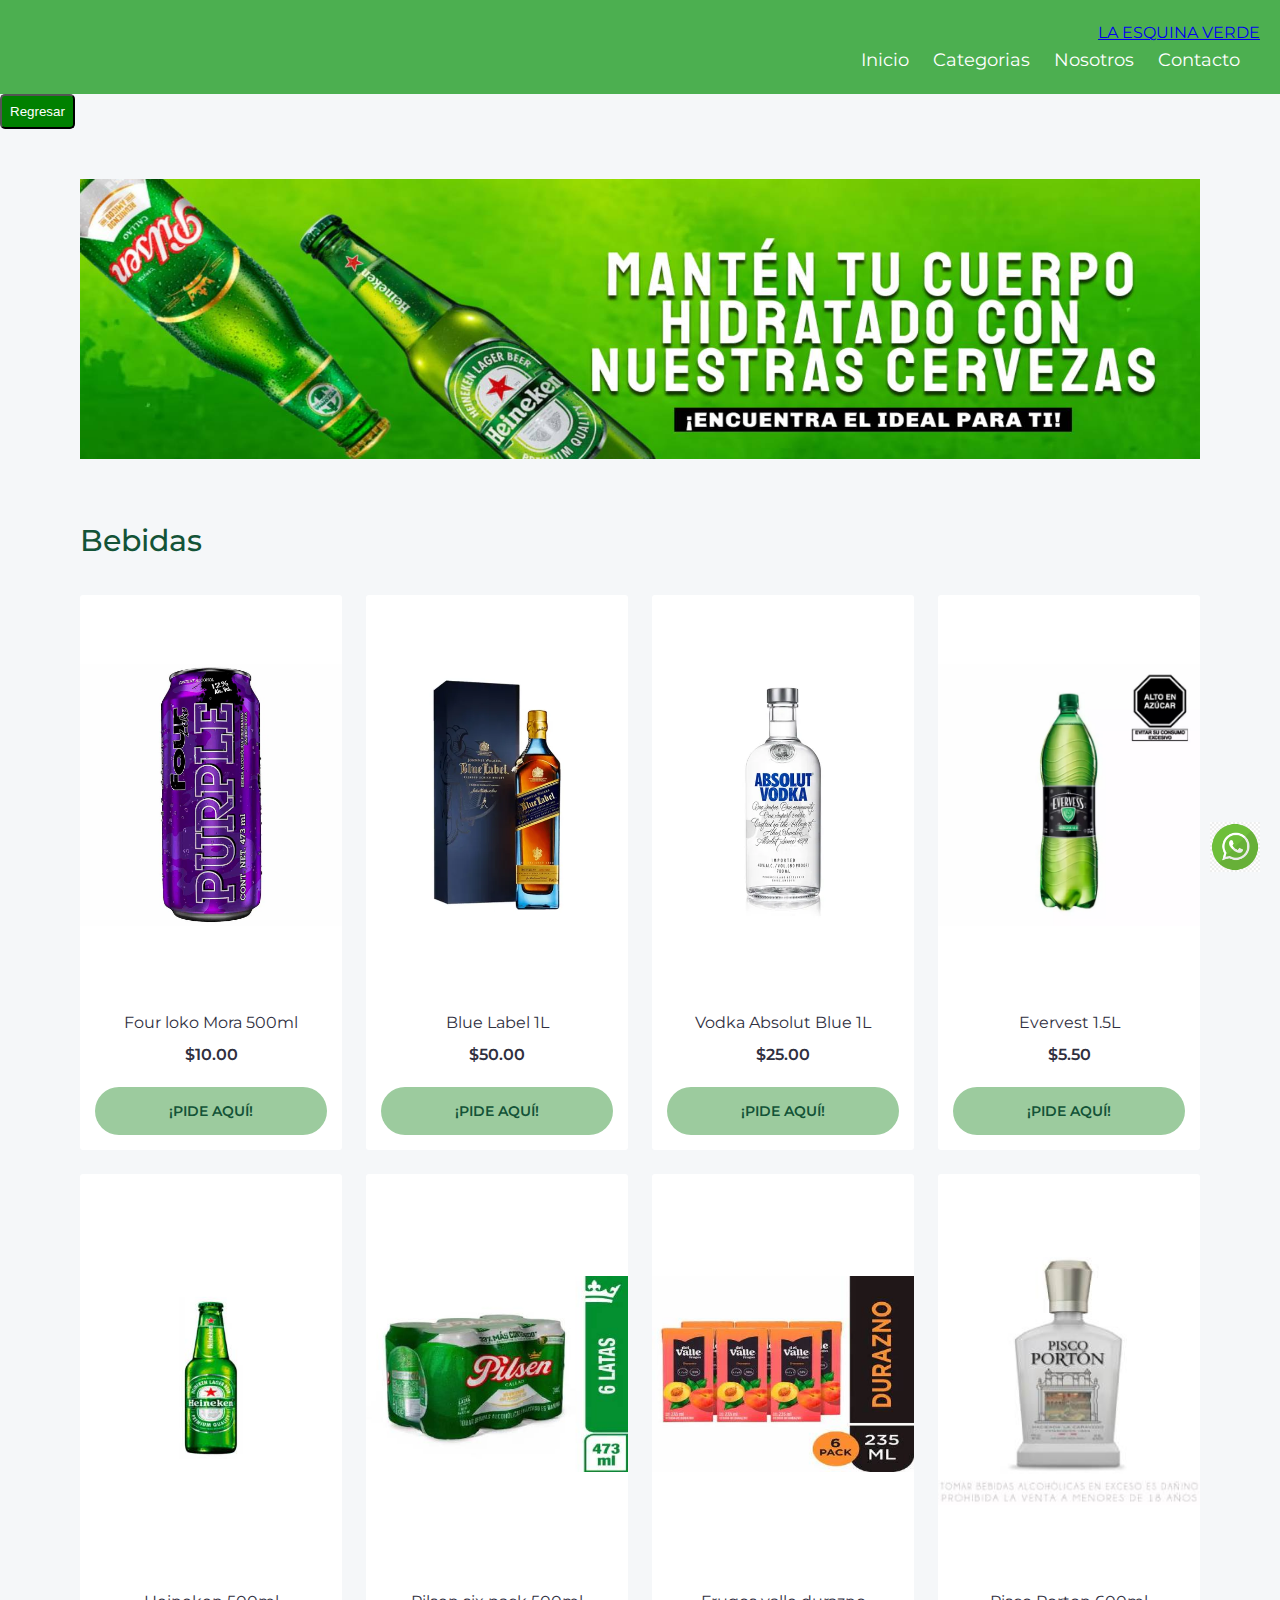
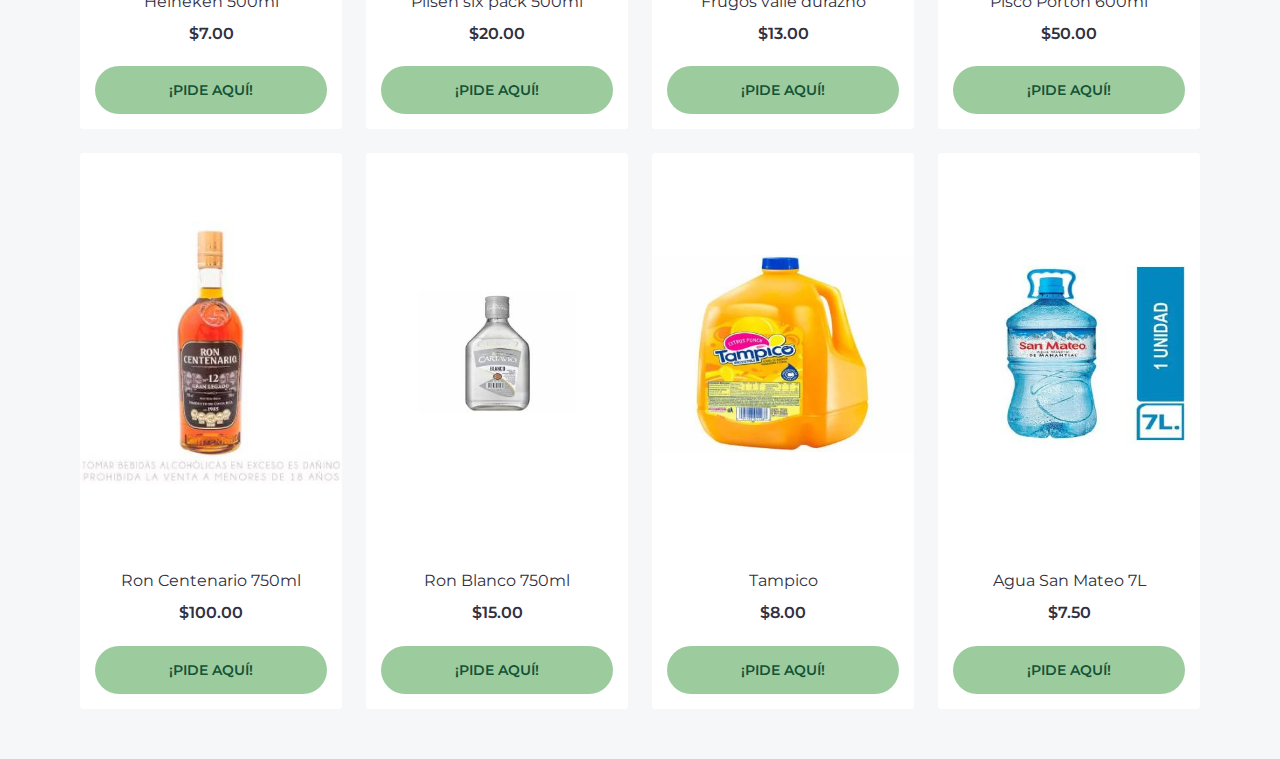
==== commit 57ff5cc0: "Se actualizó navbar y carrito" ====
--- a/bebidas.html
+++ b/bebidas.html
@@ -6,10 +6,27 @@
     <title>La Esquina verde</title>
     <link rel="stylesheet" href="bebidas.css">
 </head>
+  
+
+<header> <!---Hola--->
+    <a class="navbar-brand text-light" href="index.html">LA ESQUINA VERDE </a>
+    <nav>
+        <ul>
+            <li><a href="index.html">Inicio</a></li>
+            <li><a href="">Categorias</a></li>
+            <li><a href="nosotros.html">Nosotros</a></li>
+            <li><a href="#contacto">Contacto</a></li>
+        </ul>
+    </nav>
+</header>
+
 <body>
-    <a href="https://wa.me/1234567890" class="whatsapp-icon" target="_blank">
-        <img src="icons8-whatsapp-48.png" alt="WhatsApp" width="50" height="50">
-      </a>
+
+     <!-- WhatsApp Icon :) -->
+  <a href="https://wa.me/1234567890" class="whatsapp-icon" target="_blank">
+    <img src="img/wsp.png" alt="WhatsApp" width="50" height="50">
+  </a>
+
     <button type="button" id="back"><a class="" href="index.html">Regresar</a></button>
 	<!DOCTYPE html>
 <html lang="es">
@@ -191,64 +208,6 @@
             </div>
     
     
-</div>
-
-
-        </div>
-
-        <!--la vaina del carrito de compras que estreeeeees-->
-        <div class="modal" id="jsModalCarrito">
-            <div class="modal__container">
-                <button type="button" class="modal__close fa-solid fa-xmark jsModalClose "></button>
-
-                <div class="modal__info">
-                    <div class="modal__header">
-                        <h2><i class="fa-brands fa-opencart"></i>Carrito</h2>
-                    </div>
-
-                    <div class="modal__body">
-                        <div class="modal__list">
-                            <div class="modal__item">
-                                <div class="modal__thumb">
-                                    <img src="img/sabrosa-hamburguesa-papas-fritas.jpg" alt="Naranja">
-                                </div>
-                                <div class="modal__text-product">
-                                    <p>Hamburguesa</p>
-                                    <p><strong>$20.00 </strong></p>
-                                </div>
-                            </div>
-
-
-                            <div class="modal__item">
-                                <div class="modal__thumb">
-                                    <img src="img/184-h.jpg" alt="Naranja">
-                                </div>
-                                <div class="modal__text-product">
-                                    <p>Shawarma</p>
-                                    <p><strong>$12.50 / kg</strong></p>
-                                </div>
-                            </div>
-
-                        </div>
-                    </div>
-
-                    <div class="modal__footer">
-                        <div class="modal__list-price">
-                            <ul>
-                                <li>Subtotal: <strong>$20.00</strong></li>
-                                <li>Descuento: <strong>$0.00</strong></li>
-                            </ul>
-                            <h4 class="modal__total-cart"> Total: $20.00</h4>
-                        </div>
-
-                        <div class="modal__btns">
-                            <a href="#" class="btn-border">Ir al carrito</a>
-                            <a href="#" class="btn-primary">Comprar Ahora</a>
-                        </div>
-                    </div>
-                </div>
-            </div>
-        </div>
 
     </div>
 
--- a/bebidas.css
+++ b/bebidas.css
@@ -238,7 +238,7 @@
     align-items: center;
 }
 
-.modal__item + .modal__item{
+.modal_item + .modal_item{
     margin-top: 20px;
 }
 
@@ -328,3 +328,43 @@
     align-content: center;
     align-items: center;
 }
+
+body {
+    font-family: Arial, sans-serif;
+  line-height: 1.6;
+  background-color: #f0f0f0;
+  margin: 0;
+  padding: 0;
+}
+
+header {
+    background-color: #4CAF50;
+    color: white;
+    padding: 20px;
+    text-align:right;
+}
+header h1 {
+    margin: 0;
+    font-size: 24px;
+ }
+
+nav ul {
+    list-style-type: none;
+    padding: 0;
+}
+
+nav ul li {
+    display: inline;
+    margin-right: 20px;
+}
+
+nav ul li a {
+    color: white;
+    text-decoration: none;
+    font-size: 18px;
+}
+
+nav ul li a:hover {
+    text-decoration: underline;
+}
+
--- a/Comidarapida.css
+++ b/Comidarapida.css
@@ -1,319 +1,327 @@
-@import url('https://fonts.googleapis.com/css2?family=Montserrat:wght@100;200;300;400;500;600;700&display=swap');
-:root{
-    --color1: #135337;
-    --color2:#9CCB9E;
-    --color3: #30303F;
-    --fondo: #F5F7F9;
-    --border: #C9C6C6;
-}
-
-#back {
-    background-color: green;
-    padding: 8px;
-    border-radius: 5px;
-}
-
-#back a {
-    color: #ffffff;
-    text-decoration: none;
-}
-
-
-*{
-    padding: 0;
-    margin: 0;
-    box-sizing: border-box;
-}
-
-body{
-    font-family: 'Montserrat', sans-serif;
-    background-color: var(--fondo);
-}
-
-.container{
-    max-width: 1120px;
-    width: 95%;
-    margin-left: auto;
-    margin-right: auto;
-}
-
-img{
-    max-width: 100%;
-}
-
-.banner{
-    margin: 50px 0;
-}
-
-.title{
-    font-size: 30px;
-    font-weight: 500;
-    color: var(--color1);
-    margin-bottom: 30px;
-}
-
-.product-grid{
-    display: grid;
-    grid-template-columns: repeat(4,1fr);
-    grid-gap: 1.5rem;
-    margin-bottom: 50px;
-}
-
-.product-grid__item{
-    background-color: #fff;
-    border-radius: 3px;
-    overflow: hidden;
-}
-
-.product-grid__imagen{
-    text-align: center;
-}
-
-.product-grid__info{
-    padding: 15px;
-    text-align: center;
-}
-
-.product-grid__name{
-    font-size: 16px;
-    color: var(--color3);
-    margin-bottom: 6px;
-    font-weight: 400;
-}
-
-.product-grid__price{
-    font-size: 16px;
-    font-weight: 600;
-    color: var(--color3);
-}
-
-.product-grid__btn{
-    margin-top: 20px;
-}
-
-.btn-default,
-.btn-border,
-.btn-primary{
-    width: 100%;
-    height: 48px;
-    line-height: 48px;
-    outline: 0;
-    display: inline-block;
-    border-radius: 25px;
-    cursor: pointer;
-    padding: 0 20px;
-
-    text-decoration: none;
-    font-size: 14px;
-    text-transform: uppercase;
-    font-weight: 600;
-    text-align: center;
-}
-
-.btn-default{
-    background-color: var(--color2);
-    color: var(--color1);
-}
-
-.btn-default:hover{
-    background-color: var(--color1);
-    color: #fff;
-}
-
-
-.btn-border{
-    border: 2px solid var(--color1);
-    color: var(--color1);
-    background-color: transparent;
-}
-
-.btn-border:hover{
-    background-color: var(--color2);
-    border-color: var(--color2);
-}
-
-.btn-primary{
-    background-color: var(--color1);
-    color: #fff;
-}
-
-.modal{
-    position: fixed;
-    top: 0;
-    right: 0;
-    background-color: var(--fondo);
-    width: 100%;
-    max-width: 350px;
-    height: 100vh;
-
-    visibility: hidden;
-    opacity: 0;
-    transform: translateX(100%);
-    transition: all .35s ease-in;
-
-    z-index: 20000;
-}
-
-.modal::after{
-    position: fixed;
-    top: 0;
-    right: 350px;
-    width: 100vw;
-    height: 100vh;
-    background-color: rgba(0, 0, 0, .4);
-    z-index: 999;
-
-    opacity: 0;
-    content: '';
-    pointer-events: none;
-    transition: all .35s ease-in;
-}
-
-.modal.active{
-    visibility: visible;
-    opacity: 1;
-    transform: none;
-}
-
-.modal.active::after{
-    opacity: 1;
-    pointer-events: auto;
-}
-.modal__container{
-    height: 100%;
-    padding: 30px;
-    position: relative;
-    z-index: 1000;
-}
-
-.modal__close{
-    position: absolute;
-    left: -50px;
-    top: 20px;
-    width: 40px;
-    height: 40px;
-    border-radius: 50%;
-    background-color: var(--color2);
-    color: var(--color1);
-    border: none;
-    font-size: 18px;
-    cursor: pointer;
-}
-
-.modal__info{
-    display: flex;
-    flex-flow: column;
-    height: 100%;
-    overflow: hidden;
-}
-
-.modal__header{
-    padding-bottom: 30px;
-    margin-bottom: 30px;
-    border-bottom: 1px solid var(--border);
-}
-
-.modal__header h2{
-    font-size: 24px;
-    color: var(--color1);
-    font-weight: 600;
-}
-
-.modal__header h2 i{
-    margin-right: 10px;
-}
-
-.modal__body{
-    position: relative;
-    overflow-x: hidden;
-    overflow-y: visible;
-    width: 100%;
-    flex-grow: 1;
-}
-
-.modal__item{
-    display: flex;
-    align-items: center;
-}
-
-.modal__item + .modal__item{
-    margin-top: 20px;
-}
-
-.modal__thumb{
-    width: 80px;
-}
-
-.modal__text-product{
-    width: calc(100% - 80px);
-    padding-left: 20px;
-}
-
-.modal__text-product p strong{
-    color: var(--color1);
-    margin-top: 6px;
-}
-
-.modal__footer{
-    padding-top: 30px;
-    margin-top: 30px;
-    border-top: 1px solid var(--border);
-}
-
-.modal__list-price ul li+li{
-    margin-top: 10px;
-}
-
-.modal__list-price ul li strong{
-    color: var(--color1);
-}
-
-.modal__total-cart{
-    font-size: 20px;
-    color: var(--color1);
-    margin: 20px 0;
-}
-
-.modal__btns{
-    padding-top: 30px;
-    border-top: 1px solid var(--border);
-}
-
-.modal__btns a+a{
-    margin-top: 15px;
-}
-
-@media (max-width: 820px){
-    .product-grid{
-        grid-template-columns: repeat(2,1fr);
-    }
-}
-
-
-@media (max-width: 600px){
-    .product-grid{
-        grid-template-columns: 1fr;
-    }
-}
-
-footer {
-    background-color: #333333;
-    color: #ffffff;
-    padding: 5px 0;
-    text-align: center;
-    width: 100%;
-    position: fixed;
-    bottom: 0;
-}
-
-.whatsapp-icon {
-    position: fixed;
-    bottom: 20px;
-    right: 20px;
-    z-index: 100;
-  }
-  
-  .whatsapp-icon img {
-    width: 50px;
-    height: 50px;
-  }+@import url('https://fonts.googleapis.com/css2?family=Montserrat:wght@100;200;300;400;500;600;700&display=swap');
+:root{
+    --color1: #135337;
+    --color2:#9CCB9E;
+    --color3: #30303F;
+    --fondo: #F5F7F9;
+    --border: #C9C6C6;
+}
+
+#back {
+    background-color: green;
+    padding: 8px;
+    border-radius: 5px;
+}
+
+#back a {
+    color: #ffffff;
+    text-decoration: none;
+}
+
+
+*{
+    padding: 0;
+    margin: 0;
+    box-sizing: border-box;
+}
+
+body{
+    font-family: 'Montserrat', sans-serif;
+    background-color: var(--fondo);
+}
+
+.container{
+    max-width: 1120px;
+    width: 95%;
+    margin-left: auto;
+    margin-right: auto;
+}
+
+img{
+    max-width: 100%;
+}
+
+.banner{
+    margin: 50px 0;
+}
+
+.title{
+    font-size: 30px;
+    font-weight: 500;
+    color: var(--color1);
+    margin-bottom: 30px;
+}
+
+.product-grid{
+    display: grid;
+    grid-template-columns: repeat(4,1fr);
+    grid-gap: 1.5rem;
+    margin-bottom: 50px;
+}
+
+.product-grid__item{
+    background-color: #fff;
+    border-radius: 3px;
+    overflow: hidden;
+}
+
+.product-grid__imagen{
+    text-align: center;
+}
+
+.product-grid__info{
+    padding: 15px;
+    text-align: center;
+}
+
+.product-grid__name{
+    font-size: 16px;
+    color: var(--color3);
+    margin-bottom: 6px;
+    font-weight: 400;
+}
+
+.product-grid__price{
+    font-size: 16px;
+    font-weight: 600;
+    color: var(--color3);
+}
+
+.product-grid__btn{
+    margin-top: 20px;
+}
+
+.btn-default,
+.btn-border,
+.btn-primary{
+    width: 100%;
+    height: 48px;
+    line-height: 48px;
+    outline: 0;
+    display: inline-block;
+    border-radius: 25px;
+    cursor: pointer;
+    padding: 0 20px;
+
+    text-decoration: none;
+    font-size: 14px;
+    text-transform: uppercase;
+    font-weight: 600;
+    text-align: center;
+}
+
+.btn-default{
+    background-color: var(--color2);
+    color: var(--color1);
+}
+
+.btn-default:hover{
+    background-color: var(--color1);
+    color: #fff;
+}
+
+
+.btn-border{
+    border: 2px solid var(--color1);
+    color: var(--color1);
+    background-color: transparent;
+}
+
+.btn-border:hover{
+    background-color: var(--color2);
+    border-color: var(--color2);
+}
+
+.btn-primary{
+    background-color: var(--color1);
+    color: #fff;
+}
+
+.modal{
+    position: fixed;
+    top: 0;
+    right: 0;
+    background-color: var(--fondo);
+    width: 100%;
+    max-width: 350px;
+    height: 100vh;
+
+    visibility: hidden;
+    opacity: 0;
+    transform: translateX(100%);
+    transition: all .35s ease-in;
+
+    z-index: 20000;
+}
+
+.modal::after{
+    position: fixed;
+    top: 0;
+    right: 350px;
+    width: 100vw;
+    height: 100vh;
+    background-color: rgba(0, 0, 0, .4);
+    z-index: 999;
+
+    opacity: 0;
+    content: '';
+    pointer-events: none;
+    transition: all .35s ease-in;
+}
+
+.modal.active{
+    visibility: visible;
+    opacity: 1;
+    transform: none;
+}
+
+.modal.active::after{
+    opacity: 1;
+    pointer-events: auto;
+}
+.modal__container{
+    height: 100%;
+    padding: 30px;
+    position: relative;
+    z-index: 1000;
+}
+
+.modal__close{
+    position: absolute;
+    left: -50px;
+    top: 20px;
+    width: 40px;
+    height: 40px;
+    border-radius: 50%;
+    background-color: var(--color2);
+    color: var(--color1);
+    border: none;
+    font-size: 18px;
+    cursor: pointer;
+}
+
+.modal__info{
+    display: flex;
+    flex-flow: column;
+    height: 100%;
+    overflow: hidden;
+}
+
+.modal__header{
+    padding-bottom: 30px;
+    margin-bottom: 30px;
+    border-bottom: 1px solid var(--border);
+}
+
+.modal__header h2{
+    font-size: 24px;
+    color: var(--color1);
+    font-weight: 600;
+}
+
+.modal__header h2 i{
+    margin-right: 10px;
+}
+
+.modal__body{
+    position: relative;
+    overflow-x: hidden;
+    overflow-y: visible;
+    width: 100%;
+    flex-grow: 1;
+}
+
+.modal__item{
+    display: flex;
+    align-items: center;
+}
+
+.modal__item + .modal__item{
+    margin-top: 20px;
+}
+
+.modal__thumb{
+    width: 80px;
+}
+
+.modal__text-product{
+    width: calc(100% - 80px);
+    padding-left: 20px;
+}
+
+.modal__text-product p strong{
+    color: var(--color1);
+    margin-top: 6px;
+}
+
+.modal__footer{
+    padding-top: 30px;
+    margin-top: 30px;
+    border-top: 1px solid var(--border);
+}
+
+.modal__list-price ul li+li{
+    margin-top: 10px;
+}
+
+.modal__list-price ul li strong{
+    color: var(--color1);
+}
+
+.modal__total-cart{
+    font-size: 20px;
+    color: var(--color1);
+    margin: 20px 0;
+}
+
+.modal__btns{
+    padding-top: 30px;
+    border-top: 1px solid var(--border);
+}
+
+.modal__btns a+a{
+    margin-top: 15px;
+}
+
+@media (max-width: 820px){
+    .product-grid{
+        grid-template-columns: repeat(2,1fr);
+    }
+}
+
+
+@media (max-width: 600px){
+    .product-grid{
+        grid-template-columns: 1fr;
+    }
+}
+
+footer {
+    background-color: #333333;
+    color: #ffffff;
+    padding: 5px 0;
+    text-align: center;
+    width: 100%;
+    position: fixed;
+    bottom: 0;
+}
+
+.whatsapp-icon {
+    position: fixed;
+    bottom: 20px;
+    right: 20px;
+    z-index: 100;
+  }
+  
+  .whatsapp-icon img {
+    width: 50px;
+    height: 50px;
+  }
+  .product-grid__imagen {
+    text-align: center;
+    height: 400px;
+    overflow: hidden;
+    display: flex;
+    align-content: center;
+    align-items: center;
+}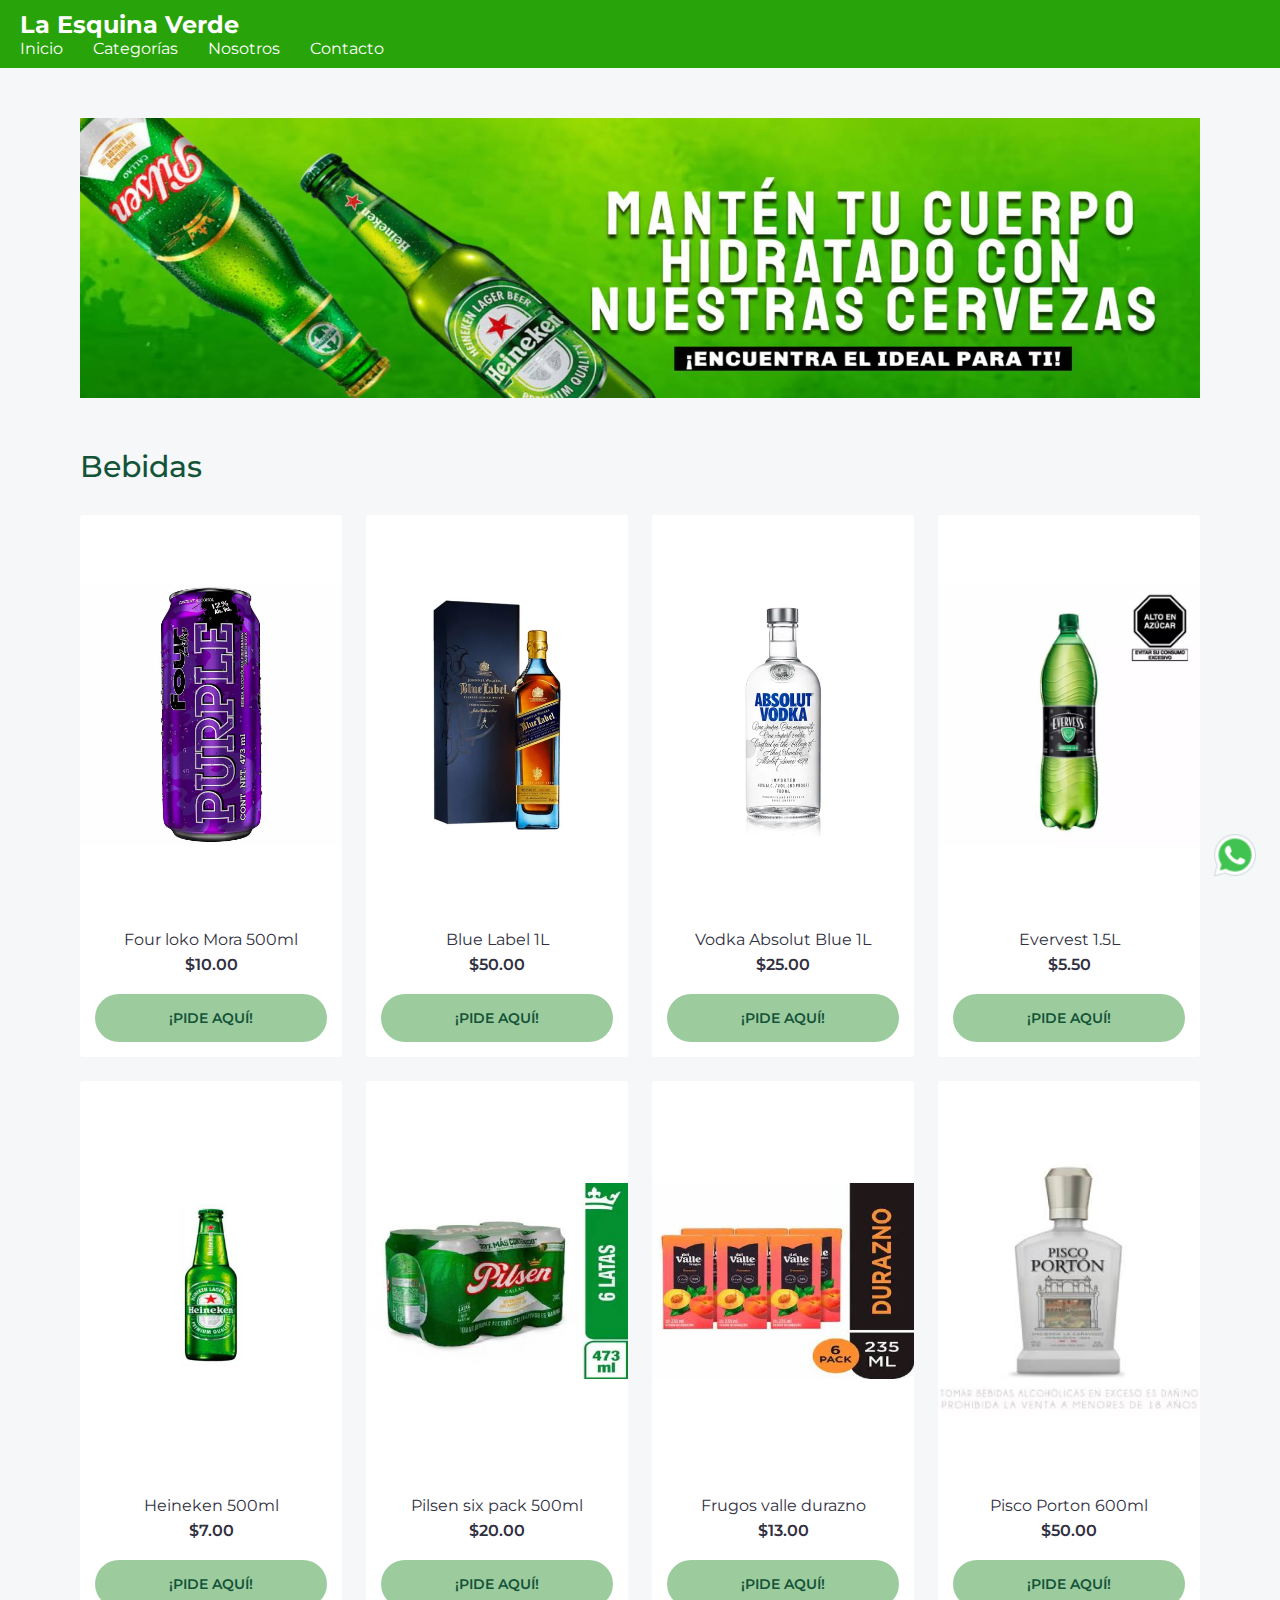
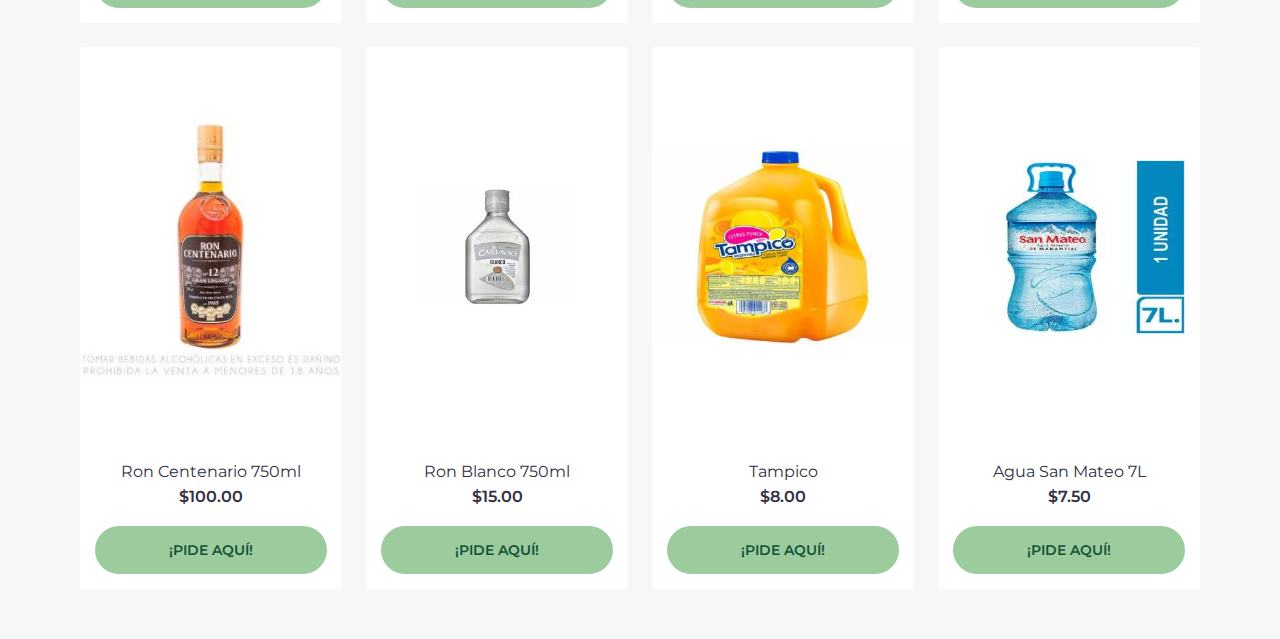
==== commit 60ddd8dd: "cambios xd" ====
--- a/bebidas.html
+++ b/bebidas.html
@@ -1,47 +1,30 @@
-<!DOCTYPE html>
-<html lang="en">
-<head>
-    <meta charset="UTF-8">
-    <meta name="viewport" content="width=device-width, initial-scale=1.0">
-    <title>La Esquina verde</title>
-    <link rel="stylesheet" href="bebidas.css">
-</head>
-  
-
-<header> <!---Hola--->
-    <a class="navbar-brand text-light" href="index.html">LA ESQUINA VERDE </a>
-    <nav>
-        <ul>
-            <li><a href="index.html">Inicio</a></li>
-            <li><a href="">Categorias</a></li>
-            <li><a href="nosotros.html">Nosotros</a></li>
-            <li><a href="#contacto">Contacto</a></li>
-        </ul>
-    </nav>
-</header>
-
-<body>
-
-     <!-- WhatsApp Icon :) -->
-  <a href="https://wa.me/1234567890" class="whatsapp-icon" target="_blank">
-    <img src="img/wsp.png" alt="WhatsApp" width="50" height="50">
-  </a>
-
-    <button type="button" id="back"><a class="" href="index.html">Regresar</a></button>
-	<!DOCTYPE html>
 <html lang="es">
 <head>
     <meta charset="UTF-8">
     <meta http-equiv="X-UA-Compatible" content="IE=edge">
     <meta name="viewport" content="width=device-width, initial-scale=1.0">
-    <title>Comida Rapida</title>
-
-    <!--FUENTE DE ICONOS-->
-    <link rel="stylesheet" href="https://cdnjs.cloudflare.com/ajax/libs/font-awesome/6.4.0/css/all.min.css">
-
-    <link rel="stylesheet" href="Comidarapida.css">
+    <title>La Esquina verde</title>
+    <link rel="stylesheet" href="bebidas.css">
 </head>
 <body>
+    <a href="https://wa.me/1234567890" class="whatsapp-icon" target="_blank">
+        <img src="img/icons8-whatsapp-48.png" alt="WhatsApp" width="50" height="50">
+      </a>
+      <header>
+        <nav>
+            <div class="logo">
+                <p>La Esquina Verde</p>
+            </div>
+            <ul class="nav-links">
+                <li><a href="index.html">Inicio</a></li>
+                <li><a href="categorias.html">Categorías</a></li>
+                <li><a href="nosotros.html">Nosotros</a></li>
+                <li><a href="contacto.html">Contacto</a></li>
+            </ul>
+        </nav>
+    </header>
+
+
     
     <div class="container">
 
@@ -61,7 +44,7 @@
                     <p class="product-grid__name">Four loko Mora 500ml</p>
                     <p class="product-grid__price">$10.00 </p>
 
-                    <a href="#" class="product-grid__btn btn-default" data-btn-action="add-btn-cart" data-modal="#jsModalCarrito"  >¡Pide aquí!</a>
+                    <a href="https://wa.link/0op6s0" class="product-grid__btn btn-default" data-btn-action="add-btn-cart" data-modal="#jsModalCarrito"  >¡Pide aquí!</a>
 
                 </div>
 
@@ -75,7 +58,7 @@
                 <div class="product-grid__info">
                     <p class="product-grid__name">Blue Label 1L</p>
                     <p class="product-grid__price">$50.00 </p>
-                    <a href="#" class="product-grid__btn btn-default" data-btn-action="add-btn-cart" data-modal="#jsModalCarrito" >¡Pide aquí!</a>
+                    <a href="https://wa.link/0op6s0" class="product-grid__btn btn-default" data-btn-action="add-btn-cart" data-modal="#jsModalCarrito" >¡Pide aquí!</a>
                 </div>
 
             </div>
@@ -88,7 +71,7 @@
                 <div class="product-grid__info">
                     <p class="product-grid__name">Vodka Absolut Blue 1L</p>
                     <p class="product-grid__price">$25.00 </p>
-                    <a href="#" class="product-grid__btn btn-default" data-btn-action="add-btn-cart" data-modal="#jsModalCarrito">¡Pide aquí!</a>
+                    <a href="https://wa.link/0op6s0" class="product-grid__btn btn-default" data-btn-action="add-btn-cart" data-modal="#jsModalCarrito">¡Pide aquí!</a>
                 </div>
 
             </div>
@@ -101,7 +84,7 @@
                 <div class="product-grid__info">
                     <p class="product-grid__name">Evervest 1.5L</p>
                     <p class="product-grid__price">$5.50</p>
-                    <a href="#" class="product-grid__btn btn-default" data-btn-action="add-btn-cart" data-modal="#jsModalCarrito">¡Pide aquí!</a>
+                    <a href="https://wa.link/0op6s0" class="product-grid__btn btn-default" data-btn-action="add-btn-cart" data-modal="#jsModalCarrito">¡Pide aquí!</a>
                 </div>
 
             </div>
@@ -114,7 +97,7 @@
                 <div class="product-grid__info">
                     <p class="product-grid__name">Heineken 500ml</p>
                     <p class="product-grid__price">$7.00</p>
-                    <a href="#" class="product-grid__btn btn-default" data-btn-action="add-btn-cart" data-modal="#jsModalCarrito">¡Pide aquí!</a>
+                    <a href="https://wa.link/0op6s0" class="product-grid__btn btn-default" data-btn-action="add-btn-cart" data-modal="#jsModalCarrito">¡Pide aquí!</a>
                 </div>
             
             
@@ -129,7 +112,7 @@
                     <div class="product-grid__info">
                         <p class="product-grid__name">Pilsen six pack 500ml</p>
                         <p class="product-grid__price">$20.00</p>
-                        <a href="#" class="product-grid__btn btn-default" data-btn-action="add-btn-cart" data-modal="#jsModalCarrito">¡Pide aquí!</a>
+                        <a href="https://wa.link/0op6s0" class="product-grid__btn btn-default" data-btn-action="add-btn-cart" data-modal="#jsModalCarrito">¡Pide aquí!</a>
                     </div>
                </div>
 
@@ -141,7 +124,7 @@
                 <div class="product-grid__info">
                     <p class="product-grid__name">Frugos valle durazno</p>
                     <p class="product-grid__price">$13.00</p>
-                    <a href="#" class="product-grid__btn btn-default" data-btn-action="add-btn-cart" data-modal="#jsModalCarrito">¡Pide aquí!</a>
+                    <a href="https://wa.link/0op6s0" class="product-grid__btn btn-default" data-btn-action="add-btn-cart" data-modal="#jsModalCarrito">¡Pide aquí!</a>
                 </div>
            </div>
 
@@ -153,7 +136,7 @@
             <div class="product-grid__info">
                 <p class="product-grid__name">Pisco Porton 600ml</p>
                 <p class="product-grid__price">$50.00</p>
-                <a href="#" class="product-grid__btn btn-default" data-btn-action="add-btn-cart" data-modal="#jsModalCarrito">¡Pide aquí!</a>
+                <a href="https://wa.link/0op6s0" class="product-grid__btn btn-default" data-btn-action="add-btn-cart" data-modal="#jsModalCarrito">¡Pide aquí!</a>
             </div>
        </div>
 
@@ -165,7 +148,7 @@
         <div class="product-grid__info">
             <p class="product-grid__name">Ron Centenario 750ml</p>
             <p class="product-grid__price">$100.00</p>
-            <a href="#" class="product-grid__btn btn-default" data-btn-action="add-btn-cart" data-modal="#jsModalCarrito">¡Pide aquí!</a>
+            <a href="https://wa.link/0op6s0" class="product-grid__btn btn-default" data-btn-action="add-btn-cart" data-modal="#jsModalCarrito">¡Pide aquí!</a>
         </div>
    </div>
 
@@ -177,7 +160,7 @@
     <div class="product-grid__info">
         <p class="product-grid__name">Ron Blanco 750ml</p>
         <p class="product-grid__price">$15.00</p>
-        <a href="#" class="product-grid__btn btn-default" data-btn-action="add-btn-cart" data-modal="#jsModalCarrito">¡Pide aquí!</a>
+        <a href="https://wa.link/0op6s0" class="product-grid__btn btn-default" data-btn-action="add-btn-cart" data-modal="#jsModalCarrito">¡Pide aquí!</a>
     </div>
 
     </div>
@@ -191,7 +174,7 @@
         <div class="product-grid__info">
             <p class="product-grid__name">Tampico</p>
             <p class="product-grid__price">$8.00</p>
-            <a href="#" class="product-grid__btn btn-default" data-btn-action="add-btn-cart" data-modal="#jsModalCarrito">¡Pide aquí!</a>
+            <a href="https://wa.link/0op6s0" class="product-grid__btn btn-default" data-btn-action="add-btn-cart" data-modal="#jsModalCarrito">¡Pide aquí!</a>
         </div>
         </div>
 
@@ -203,14 +186,13 @@
             <div class="product-grid__info">
                 <p class="product-grid__name">Agua San Mateo 7L</p>
                 <p class="product-grid__price">$7.50</p>
-                <a href="#" class="product-grid__btn btn-default" data-btn-action="add-btn-cart" data-modal="#jsModalCarrito">¡Pide aquí!</a>
+                <a href="https://wa.link/0op6s0" class="product-grid__btn btn-default" data-btn-action="add-btn-cart" data-modal="#jsModalCarrito">¡Pide aquí!</a>
             </div>
             </div>
     
     
+</div>
 
-    </div>
 
-    <script src="bebidas.js"></script>
 </body>
 </html>--- a/bebidas.css
+++ b/bebidas.css
@@ -238,7 +238,7 @@
     align-items: center;
 }
 
-.modal_item + .modal_item{
+.modal__item + .modal__item{
     margin-top: 20px;
 }
 
@@ -328,43 +328,35 @@
     align-content: center;
     align-items: center;
 }
-
-body {
-    font-family: Arial, sans-serif;
-  line-height: 1.6;
-  background-color: #f0f0f0;
-  margin: 0;
-  padding: 0;
-}
-
 header {
-    background-color: #4CAF50;
-    color: white;
-    padding: 20px;
-    text-align:right;
-}
-header h1 {
-    margin: 0;
-    font-size: 24px;
- }
-
-nav ul {
-    list-style-type: none;
-    padding: 0;
-}
-
-nav ul li {
-    display: inline;
-    margin-right: 20px;
-}
-
-nav ul li a {
-    color: white;
-    text-decoration: none;
-    font-size: 18px;
-}
-
-nav ul li a:hover {
-    text-decoration: underline;
-}
-
+    background-color: #28a309; /* Color de fondo del encabezado */
+    color: #fff; /* Color del texto */
+    padding: 10px 20px; /* Espaciado interno */
+    display: flex;
+    justify-content: space-between; /* Distribución de los elementos */
+    align-items: center; /* Alineación vertical */
+}
+.logo {
+    font-size: 1.5rem; /* Tamaño del texto del logotipo */
+    font-weight: bold; /* Negrita para el logotipo */
+}
+
+.nav-links {
+    list-style-type: none; /* Elimina los puntos de lista */
+    display: flex;
+    gap: 20px; /* Espacio entre elementos de navegación */
+}
+
+.nav-links li {
+    margin-right: 10px; /* Margen entre elementos de la lista */
+}
+
+.nav-links a {
+    text-decoration: none; /* Sin subrayado en los enlaces */
+    color: #fff; /* Color del texto de los enlaces */
+    transition: color 0.3s ease; /* Transición suave del color */
+}
+
+.nav-links a:hover {
+    color: #ff6347; /* Color al pasar el mouse sobre los enlaces */
+}